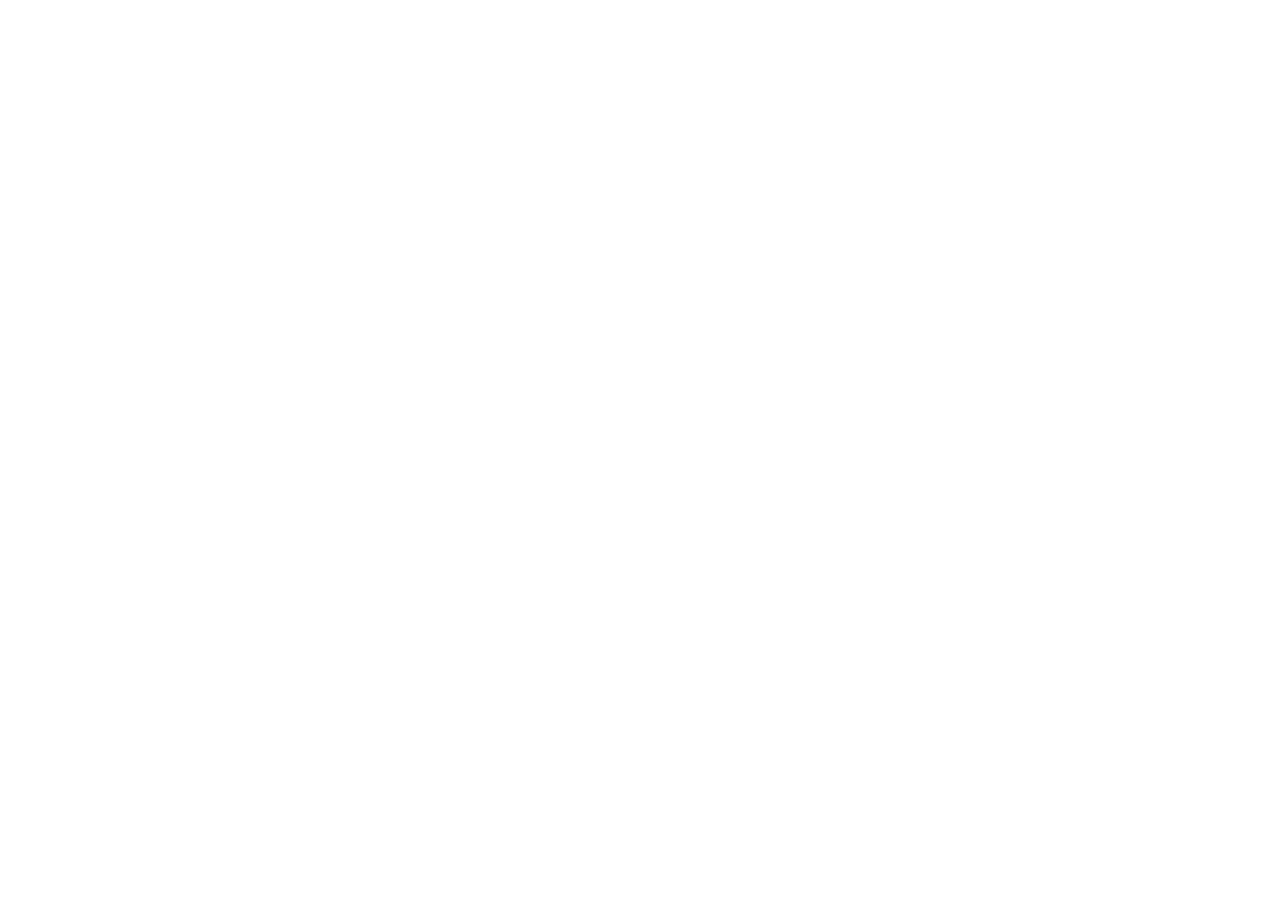
==== index.html @ 51160806 "uploadImage" ====
<!--
   @author: Gowtham Kudupudi
-->
<!DOCTYPE html>
<html><head>
   <title>FerryFair</Title>
   <link rel='icon' href='img/favicon.ico' type='image/x-icon' />
   <meta name="viewport" 
         content="width=device-width,initial-scale=1,maximum-scale=1"
         content="user-scalable=no" />
   <meta http-equiv="Content-Type" content="text/html; charset=UTF-8">
   <script type="text/javascript" src="js/core.js"></script>
   <script type="text/javascript" src="js/init.js"></script>
   <link type="text/css" href="css/main.css" rel="stylesheet"/>
   <link type="text/css" href="css/main-dark.css" rel="stylesheet"/>
   <link type="text/css" href="css/svg.css" rel="stylesheet"/>
</head>
<body onload="init()" style="display:none" class="dark">
   <header>
      <svg id="lock" height="24" viewBox="0 0 24 24" width="24"
           xmlns="http://www.w3.org/2000/svg"
           xmlns:xlink="http://www.w3.org/1999/xlink"
           onclick="unlock()">
         <path
            id="lock"
            style="stroke-opacity: 1"
            d="M12 2C9.243 2 7 4.243 7 7v3H6a2 2 0 0 0-2 2v8a2 2 0 0 0 2 2h12
               a2 2 0 0 0 2-2v-8a2 2 0 0 0-2-2h-1V7c0-2.757-2.243-5-5-5z
               M9 7c0-1.654 1.346-3 3-3s3 1.346 3 3v3H9V7z
               m4 10.723V20h-2v-2.277a1.993 1.993 0 0 1 .567-3.677
               A2.001 2.001 0 0 1 14 16
               a1.99 1.99 0 0 1-1 1.723z"/>
      </svg>
      <input id="username" alt="Username" class="hidden"/>
      <input id="password" alt="Password" class="hidden"/>
      <div id="signupdiv" class="hidden">
         <input id="email" alt="Email" class="hidden"/>
         <input id="passwords1" alt="Password" class="hidden"/>
         <input id="passwords2" alt="Password" class="hidden"/>
         <span id="signupSpan">Signup </span>
         <input id="signup" alt="Signup" type="checkbox"
                onclick="togglesignup()"/>
      </div>
      <div id="usermenu" class="hidden">
         <span id="user"></span>
         <svg id="unlock" height="24" viewBox="0 0 24 24" width="24"
              xmlns="http://www.w3.org/2000/svg"
              xmlns:xlink="http://www.w3.org/1999/xlink"
              onclick="lock()">
            <path
               id="unlock"
               style="stroke-opacity: 1"
               d="M18 10H9V7c0-1.654 1.346-3 3-3s3 1.346 3 3h2
                  c0-2.757-2.243-5-5-5S7 4.243 7 7v3H6a2 2 0 0 0-2 2v8
                  a2 2 0 0 0 2 2h12 a2 2 0 0 0 2-2v-8a2 2 0 0 0-2-2z
                  m-7.939 5.499A2.002 2.002 0 0 1 14 16 a1.99 1.99 0 0 1-1 1.723
                  V20h-2v-2.277a1.992 1.992 0 0 1-.939-2.224z"/>
         </svg>
      </div>
      <div id="log"></div>
      <svg id="logo" class="center" viewBox="0 0 288 288"
           xmlns="http://www.w3.org/2000/svg"
           xmlns:xlink="http://www.w3.org/1999/xlink">
         <g id="Ferry" transform="matrix(1 0 0 1 16 16)"
            style="fill: rgb(0, 0, 0)">
            <g>
               <path
                  id="spiral"
                  style="fill: rgb(0, 128, 0); stroke-width: 1px; 
                         stroke-linecap: butt; stroke-linejoin: miter;
                         stroke-opacity: 1;" 
                  d="M 121.996 56.286
                     C 124.269 58.023 120.791 60.229 119.128 60.09
                     C 114.622 59.714 113.149 54.167 114.44 50.505
                     C 116.749 43.955 124.804 42.112 130.601 44.866
                     C 139.108 48.903 141.337 59.883 137.106 67.846
                     C 131.467 78.459 117.643 81.115 107.658 75.318
                     C 95.087 68.019 92.038 51.099 99.331 38.945
                     C 108.161 24.222 127.939 20.735 142.074 29.638
                     C 158.73 40.133 162.6 63.081 152.216 79.407
                     C 140.227 98.254 114.45 102.571 96.183 90.543
                     C 75.425 76.876 70.73 47.87 84.221 27.382
                     C 99.354 4.399 131.152 -0.749 153.546 14.412
                     C 178.408 31.243 183.93 66.324 167.328 90.965"
                  transform="matrix(0.305513, 0.952188, -0.952188, 0.305513,
                             136.905878, -85.885062)"/>
               <animateTransform
                  attributeName="transform" begin="3.3s" dur="1.5s"
                  type="rotate" additive="sum"
                  repeatCount="1" calcMode="spline" 
                  keySplines=".5 0 .5 1"
                  values="0 128 208; 15 128 208" fill="freeze"/>
               <animateTransform
                  attributeName="transform" begin="4.8s" dur="6s"
                  type="rotate" additive="sum"
                  repeatCount="indefinite" calcMode="spline" 
                  keySplines=".5 0 .5 1; .5 0 .5 1"
                  values="0 128 208; -30 128 208; 0 128 208" fill="freeze"
                  keyTimes="0; 0.5; 1"/>
               <animateTransform
                  attributeName="transform" begin="4.8s" dur="6s"
                  type="translate" additive="sum" 
                  repeatCount="indefinite" calcMode="spline"
                  keySplines="0 0 1 1; .5 0 .5 1; .5 0 .5 1; 0 0 1 1"
                  values="0 0; 0 0; 0 8; 0 0; 0 0"
                  keyTimes="0; 0.05; 0.5; 0.95; 1"/>
            </g>
            <path
               id="feet" 
               style="fill:#ffff00;fill-rule:evenodd;stroke-width:1px;
                      stroke-linecap:butt;stroke-linejoin:miter;
                      stroke-opacity:1"
               d="M 87.949 138.608
                  C 107.858 165.629 80.451 119.108 80.676 152.671
                  C 80.901 186.233 107.682 139.349 88.137 166.634
                  C 68.592 193.919 104.366 153.477 72.515 164.062
                  C 40.665 174.648 93.53 185.63 61.541 175.473
                  C 29.552 165.316 79.069 186.842 59.159 159.822
                  C 39.25 132.801 45.141 186.473 44.916 152.91
                  C 44.691 119.348 39.52 173.094 59.066 145.809
                  C 78.611 118.524 29.387 140.712 61.237 130.127
                  C 93.087 119.541 40.374 131.232 72.363 141.389
                  C 104.353 151.546 68.039 111.588 87.949 138.608 Z">
               <animateTransform
                  attributeName="transform" begin="3.2s" dur="1.5s"
                  type="rotate" additive="sum"
                  repeatCount="1" calcMode="spline" 
                  keySplines=".5 0 .5 1"
                  values="0 128 208; 15 128 208" fill="freeze"/>
               <animateTransform
                  attributeName="transform" begin="4.7s" dur="6s"
                  type="rotate" additive="sum"
                  repeatCount="indefinite" calcMode="spline" 
                  keySplines=".5 0 .5 1; .5 0 .5 1"
                  values="0 128 208; -30 128 208; 0 128 208" fill="freeze"
                  keyTimes="0; 0.5; 1"/>
               <animateTransform
                  attributeName="transform" begin="4.7s" dur="6s"
                  type="translate" additive="sum" 
                  repeatCount="indefinite" calcMode="spline"
                  keySplines="0 0 1 1; .5 0 .5 1; .5 0 .5 1; 0 0 1 1"
                  values="0 0; 0 0; 0 8; 0 0; 0 0"
                  keyTimes="0; 0.05; 0.5; 0.95; 1"/>
            </path>
            <path
               id="bubble"
               style="fill-rule: evenodd;
                      stroke-width: 1px; stroke-linecap: butt;
                      stroke-linejoin: miter; stroke-opacity: 1;"
               d="M 195.953 173.753
                  C 104 102.422 271.148 117.1 167.868 170.734
                  C 107.962 201.844 156.588 245.827 179.456 182.317
                  C 218.88 72.822 256.572 236.325 173.648 154.674
                  C 125.549 107.313 98.745 167.151 166.213 169.274
                  C 282.531 172.933 138.678 259.305 190.708 155.208
                  C 220.887 94.828 155.695 87.826 174.525 152.649
                  C 206.99 264.405 80.392 154.283 195.472 171.599
                  C 262.223 181.642 248.736 117.477 192.906 155.417
                  C 96.651 220.827 162.263 66.395 181.356 181.194
                  C 192.431 247.781 249.288 215.127 195.953 173.753 Z">
               <animateTransform
                  attributeName="transform" begin="3.1s" dur="1.5s"
                  type="rotate" additive="sum"
                  repeatCount="1" calcMode="spline" 
                  keySplines=".5 0 .5 1"
                  values="0 128 208; 15 128 208" fill="freeze"/>
               <animateTransform
                  attributeName="transform" begin="4.6s" dur="6s"
                  type="rotate" additive="sum"
                  repeatCount="indefinite" calcMode="spline" 
                  keySplines=".5 0 .5 1; .5 0 .5 1"
                  values="0 128 208; -30 128 208; 0 128 208" fill="freeze"
                  keyTimes="0; 0.5; 1"/>
               <animateTransform
                  attributeName="transform" begin="4.6s" dur="6s"
                  type="translate" additive="sum" 
                  repeatCount="indefinite" calcMode="spline"
                  keySplines="0 0 1 1; .5 0 .5 1; .5 0 .5 1; 0 0 1 1"
                  values="0 0; 0 0; 0 8; 0 0; 0 0"
                  keyTimes="0; 0.05; 0.5; 0.95; 1"/>
            </path>
            <path
               id="Hull"
               d="M 0 160
                  C 0 224, 64 256, 128 256
                  C 192 256,256 224, 256 160 Z"
               style="fill-opacity: 0.5;
                      stroke-width: 0.5; stroke-opacity: 0.5;">
               <animateTransform
                  attributeName="transform" begin="3s" dur="1.5s"
                  type="rotate" additive="sum"
                  repeatCount="1" calcMode="spline" 
                  keySplines="0 .3 .8 1"
                  values="0 128 208; 15 128 208" fill="freeze"/>
               <animateTransform
                  attributeName="transform" begin="4.5s" dur="6s"
                  type="rotate" additive="sum" repeatCount="indefinite"
                  calcMode="spline" keySplines=".5 0 .5 1; .5 0 .5 1"
                  values="0 128 208; -30 128 208; 0 128 208" fill="freeze"
                  keyTimes="0; 0.5; 1"/>
               <animateTransform
                  attributeName="transform" begin="5.0s" dur="6s"
                  type="translate" additive="sum" 
                  repeatCount="indefinite" calcMode="spline"
                  keySplines="0 0 1 1; .5 0 .5 1; .5 0 .5 1; 0 0 1 1"
                  values="0 0; 0 0; 0 8; 0 0; 0 0"
                  keyTimes="0; 0.05; 0.5; 0.95; 1"/>
            </path>
         </g>
         <g transform="matrix(1 0 0 1 0 264)">
            <path
               id="Waves"
               d="M -64,0 c 8,-8 8,-8 16,0 c 8,8 8,8 16,0 
                  c 8,-8 8,-8 16,0 c 8,8 8,8 16,0 c 8,-8 8,-8 16,0
                  c 8,8 8,8 16,0 c 8,-8 8,-8 16,0 c 8,8 8,8 16,0
                  c 8,-8 8,-8 16,0 c 8,8 8,8 16,0 c 8,-8 8,-8 16,0
                  c 8,8 8,8 16,0 c 8,-8 8,-8 16,0 c 8,8 8,8 16,0
                  c 8,-8 8,-8 16,0 c 8,8 8,8 16,0 c 8,-8 8,-8 16,0
                  c 8,8 8,8 16,0 c 8,-8 8,-8 16,0 c 8,8 8,8 16,0
                  c 8,-8 8,-8 16,0 c 8,8 8,8 16,0"
               style="stroke-width:2.0;
                      stroke-opacity: 1.0;">
               <animateTransform
                  attributeName="transform" dur="4s" begin="0s" type="scale"
                  additive="sum" repeatCount="indefinite" calcMode="spline"
                  keySplines=".5 0 .8 .2; .2 .8 .5 1" values="1 1; 1 0.3; 1 1"
                  keyTimes="0; 0.5; 1"/>
               <animateTransform
                  attributeName="transform" dur="1.5s" begin="3s"
                  type="translate" additive="sum"
                  repeatCount="1" calcMode="spline"
                  keySplines="0 .3 .8 1" values="0 0; 32 0" keyTimes="0; 1"/>
               <animateMotion
                  path="M 0 0 H 32" begin="3s" dur="2s"
                  repeatCount="indefinite"/>
            </path>
         </g>
      </svg>
   </header>
   <div id="search-bar">
      <div class="center"><div id="lips"><form id="mouth-pad">
         <input id="mouth" name="search" type="text"/>
         <!--input id="search-tool" type="image" src="img/SearchTool.svg"
                alt="Search"/-->
         <svg id="search-tool" alt="Search" viewBox="0 0 42 66"
              xmlns="http://www.w3.org/2000/svg"
              xmlns:xlink="http://www.w3.org/1999/xlink">
            <path
               id="mirror"
               d="M 21 41 A 20 20 0 0 1 21 1 A 20 20 0 1 1 21 41 L 21 45
                  L 22 45 L 22 65 L 20 65 L 20 45 L 21 45 Z"
               style="stroke-width: 1;"/>
            <path
               id="stock"
               d="M 21 7 A 20 40 45 0 1 33 21 A 20 20 0 0 0 21 7 Z"
               style="stroke-opacity: 1.0;"/>
         </svg>
      </form></div></div>
   </div>
   <div id="UserThings"></div>
   <form id="UserActions" class="center hidden">
      <div id='NewThingImgs' class="hidden">
         <div id="NI1">
         <svg class="fixedSize" viewBox="0 0 288 288"
              xmlns="http://www.w3.org/2000/svg"
              xmlns:xlink="http://www.w3.org/1999/xlink">
            <g transform="matrix(2 0 0 2 -105 46)"
               style="fill: rgb(0, 0, 0)">
               <path
                  id="spiral"
                  style="stroke-width: 1px; 
                         stroke-linecap: butt; stroke-linejoin: miter;
                         stroke-opacity: 1;"
                  d="M 121.996 56.286
                     C 124.269 58.023 120.791 60.229 119.128 60.09
                     C 114.622 59.714 113.149 54.167 114.44 50.505
                     C 116.749 43.955 124.804 42.112 130.601 44.866
                     C 139.108 48.903 141.337 59.883 137.106 67.846
                     C 131.467 78.459 117.643 81.115 107.658 75.318
                     C 95.087 68.019 92.038 51.099 99.331 38.945
                     C 108.161 24.222 127.939 20.735 142.074 29.638
                     C 158.73 40.133 162.6 63.081 152.216 79.407
                     C 140.227 98.254 114.45 102.571 96.183 90.543
                     C 75.425 76.876 70.73 47.87 84.221 27.382
                     C 99.354 4.399 131.152 -0.749 153.546 14.412
                     C 178.408 31.243 183.93 66.324 167.328 90.965"
                  transform="matrix(0.305513, 0.952188, -0.952188, 0.305513,
                             136.905878, -85.885062)">
               </path>
            </g>
         </svg>
         </div>
         <div id="NI2">
         <svg class="fixedSize" viewBox="0 0 288 288"
              xmlns="http://www.w3.org/2000/svg"
              xmlns:xlink="http://www.w3.org/1999/xlink">
            <g transform="matrix(3 0 0 3 -65 -310)"
               style="fill: rgb(0, 0, 0)">
               <path
                  id="feet" 
                  style="fill-rule:evenodd;stroke-width:1px;
                         stroke-linecap:butt;stroke-linejoin:miter;
                         stroke-opacity:1"
                  d="M 87.949 138.608
                     C 107.858 165.629 80.451 119.108 80.676 152.671
                     C 80.901 186.233 107.682 139.349 88.137 166.634
                     C 68.592 193.919 104.366 153.477 72.515 164.062
                     C 40.665 174.648 93.53 185.63 61.541 175.473
                     C 29.552 165.316 79.069 186.842 59.159 159.822
                     C 39.25 132.801 45.141 186.473 44.916 152.91
                     C 44.691 119.348 39.52 173.094 59.066 145.809
                     C 78.611 118.524 29.387 140.712 61.237 130.127
                     C 93.087 119.541 40.374 131.232 72.363 141.389
                     C 104.353 151.546 68.039 111.588 87.949 138.608 Z">
               </path>
            </g>
         </svg>
         </div>
         <div id="NI3">
         <svg class="fixedSize" viewBox="0 0 288 288"
              xmlns="http://www.w3.org/2000/svg"
              xmlns:xlink="http://www.w3.org/1999/xlink">
            <g transform="matrix(2 0 0 2 -220 -180)"
               style="fill: rgb(0, 0, 0)">
               <path
                  id="bubble"
                  style="fill-rule: evenodd;
                         stroke-width: 1px; stroke-linecap: butt;
                         stroke-linejoin: miter; stroke-opacity: 1;"
                  d="M 195.953 173.753
                     C 104 102.422 271.148 117.1 167.868 170.734
                     C 107.962 201.844 156.588 245.827 179.456 182.317
                     C 218.88 72.822 256.572 236.325 173.648 154.674
                     C 125.549 107.313 98.745 167.151 166.213 169.274
                     C 282.531 172.933 138.678 259.305 190.708 155.208
                     C 220.887 94.828 155.695 87.826 174.525 152.649
                     C 206.99 264.405 80.392 154.283 195.472 171.599
                     C 262.223 181.642 248.736 117.477 192.906 155.417
                     C 96.651 220.827 162.263 66.395 181.356 181.194
                     C 192.431 247.781 249.288 215.127 195.953 173.753 Z">
               </path>
            </g>
         </svg>
         </div>
      </div>
      <input
         id="AddThing" type="button" value="Add a thing to the fair"
         onclick="addThing()" class=""/>
      <!--input
         id="ChoosePic" type="file" value="Choose a pic of the thing"
         class="hidden"/-->
   </form>
   <div id="land">
      <div class="middle"><div id="compound-wall">
         <div class="plot">
            <div class="facade"></div>
               <div class="name"></div>
            </div>
            <div class="fat plot">
               <div class="facade"></div>
               <div class="name"></div>
            </div>
            <div class="tall plot">
               <div class="facade"></div>
               <div class="name"></div>
            </div>
            <div class="jumbo plot">
               <div class="facade"></div>
               <div class="name"></div>
            </div>
         </div>
      </div></div>
   </div>
   <footer></footer>
</body></html>
---- css/main.css ----
header{
    width: 100%;
    z-index: 10;
}
#logo {
    height: 3.3cm;
    width: 3.3cm;
    padding:0cm;
    padding-top:0.2cm;
    padding-bottom:0.5cm;
}
#logo.big {
    height: 5cm;
    width: 5cm;
    padding: 0cm;
    padding-top: 0.2cm;
    padding-bottom: 0.5cm;
}
#lock {
    height: 0.8cm;
    width: 0.8cm;
    position: fixed;
    right: 0.3cm;
    top: 0.3cm;
    z-index: 11;
}
#unlock {
    height: 0.8cm;
    width: 0.8cm;
    vertical-align: middle;
    z-index: 11;
}
#username {
    position: fixed;
    right: 0.3cm;
    top: 0.3cm;
    width: 6cm;
}
#email {
    display:block;
    width: 6cm;
}
#passwords1 {
    display:block;
    width: 6cm;
}
#passwords2 {
    display:block;
    width: 6cm;
}
#signupSpan {
    
}
#signupdiv {
    position: fixed;
    right: 0.3cm;
    top: 1.1cm;
}
#password {
    position: fixed;
    right: 0.3cm;
    top: 0.3cm;
    width: 6cm;
}
#usermenu {
    position: fixed;
    right: 0.3cm;
    top: 0.3cm;
}    
#user {
    
}
#log {
    position: fixed;
    bottom: 0.3cm;
    right: 0.3cm;
}
#search-bar{
    width: 100%;
}
#search-tool {
    width:0.5292cm; /*20px on iphone 12 mini*/
    height:0.7cm;
    padding-left:0px;
    padding-right:0px;
    border-radius:0px;
    position:relative;
    margin-left:0.08cm;
}
#mouth {
    height: 0.83cm;
    border-width:0px;
    line-height: 0.8cm;
    resize: none;
    position: relative;
    font-family:Quicksand;
    font-size:0.72cm;
    margin:0px;
    padding:0px;
    width:8.4cm;
}
.inptTxtBx {
    color: rgb(192,192,192);
}
.inptTxtBx:focus {
    outline:none;
    color: rgb(192,192,192);
}
.inptTxtBx.typing:focus {
    outline:none;
    color: black;
}
.inptTxtBx.typing:blur {
    color: black;
}
inptTxtBx.typing {
    color: black;
}
#lips {
    border-left: 1px solid black;
    border-right: 1px solid black;
    border-bottom: 1px solid black;
    height: 0.2cm;
    margin-top: 0.7cm;
    border-bottom-left-radius:3px;
    border-bottom-right-radius:3px;
    -webkit-border-bottom-left-radius:3px;
    -webkit-border-bottom-right-radius:3px;
    display: inline-block;
}

#mouth-pad {
    padding-left:6px;
    padding-right:6px;
    display:inline-block;
    top:-0.7cm;
    position:relative;
    font-size:0px;
}

#NewThingImgs div {
    display: inline-block;
    width: 6cm;
    height:8cm;
}

#NewThingImgs svg.fixedSize img.fixedSize {
    width: 6cm;
    height: 8cm;
    background-color: rgb(64,64,64);
}

#NewThingImgs svg path {
    fill: rgb(128, 128, 128);
}

#NewThingImgs div input.editBtn {
    /* display: block; */
    /* width: 0.8cm; */
    /* height: 0.8cm; */
    top: -1cm;
    position: relative;
    /* background-image: url('/images/myIconSet.png'); */
    /* background-position: 0px -140px; */
    /* background-size: 938px; */
    /* filter: invert(1); */
    /* border-color: black; */
    /* border-left-width: 2px; */
    /* border-right-width: 2px; */
    /* border-top-width: 2px; */
    /* border-bottom-width: 2px; */
}

.transform2s3d{
    -webkit-transition: width 2s, height 2s, -webkit-transform 2s linear;
    -webkit-transform-style: preserve-3d;
    -moz-transition: width 2s, height 2s, -moz-transform 2s linear;
    -moz-transform-style: preserve-3d;
    transition: width 2s, height 2s, transform 2s linear;
    transform-style: preserve-3d;
}
.middle {
    position: relative;
    display: block;
    text-align: center;
}
.center {
    text-align: center;
    vertical-align: middle;
    position: relative;
    display: block;
    margin: auto;
}
@font-face{
    font-family:Quicksand;
    src:url("/fnt/Quicksand.woff");
}
@font-face{
    font-family:SourceCodePro;
    src:url("/fnt/SourceCodePro.woff");
}
@font-face{
    font-family:SourceCodeBold;
    src:url("/fnt/SourceCodeBold.woff");
}
.invisible{
    opacity: 0;
    filter: alpha(opacity=0);
}
.hidden {
    visibility: hidden;
    position: absolute;
}
#land {
    width: 100%;
}
#compound-wall {
    padding-left:6px;
    padding-right:6px;
    display:inline-block;
    position:relative;
}
.plot {
    position: relative;
    display: inline-block;
    width: 4cm;
    height: 4cm;
    border-width:1px;
    border-color:black;
    border-style:solid;
    vertical-align:top;
}
.fat.plot {
    width: 8cm;
    height: 4cm;
}
.tall.plot {
    width:  4cm;
    height: 8cm;
}
.jumbo.plot{
    width: 8cm;
    height: 8cm;
}
.plot .facade,
.plot .name{
    display:block;
    position:relative;
}
.plot .facade{
    height:75%;/*192px;*/
    border:0px;
    border-bottom-width:1px;
    border-color:black;
    border-style:solid;
}
.plot .name{
    height:25%;
}
/*.tall.plot .facade,
      .jumbo.plot .facade{
      height:384px;
      }
      .tall.plot .facade,
      .jumbo.plot .facade{
      height: 128px;
      }
      .tall.plot .facade,
      .jumbo.plot .facade{
      height:384px;
}*/
---- css/main-dark.css ----
.dark {
    color: white;
    background-color: black;
}

.dark #lips {
    border-color: rgb(255,255,255);
}

.dark #signupSpan {
    color: white;
}

.dark #signup {
    color:white;
    background-color: black;
    border-color: white;
}

.dark .inptTxtBx {
    color: rgb(90,90,90);
    background-color: black;
    border-color: white;
}
.dark .inptTxtBx:focus {
    outline:none;
    color: rgb(90,90,90);
}
.dark .inptTxtBx.typing:focus {
    outline:none;
    color: white;
}
.dark .inptTxtBx.typing {
    color: white;
}

.dark #log {
    color: white;
}

.dark .plot {
    border-color: white;
}
.dark .plot .facade {
    border-color: white;
}
.dark #NewThingImgs svg.fixedSize {
    width: 6cm;
    height: 8cm;
    background-color: rgb(64,64,64);
}

.dark #NewThingImgs svg path {
    fill: rgb(128, 128, 128);
}
---- css/svg.css ----
@namespace svg url(http://www.w3.org/2000/svg);

svg #spiral {
    stroke: rgb(0,0,0);
}

.dark svg #spiral {
    stroke: rgb(255,255,255);
}

svg #feet {
    stroke: rgb(0, 0, 0);
}

.dark svg #feet {
    stroke: rgb(255, 255, 255);
}

svg #bubble {
    fill: rgb(0, 217, 255);
    stroke: rgb(0, 0, 0);
}

.dark svg #bubble {
    fill: rgb(0, 128, 255);
    stroke: rgb(255, 255, 255);
}

svg #Hull {
    fill: rgb(255, 64, 64); 
    stroke: rgb(128, 0, 0);
}

.dark svg #Hull {
    fill: rgb(255, 128, 128);
    stroke: rgb(255, 192, 192);
}

svg #Waves {
    fill: rgba(255, 255, 255, 0); 
    stroke: rgb(0, 0, 256);
}

.dark svg #Waves {
    fill: rgba(255, 255, 255, 0);
    stroke: rgb(128, 128, 256);
}

svg path#lock {
    fill: rgb(184,115,51);
}

.dark svg path#lock {
    stroke: rgb(255,255,255);
}

svg path#unlock {
    fill: rgb(184,115,51);
}

.dark svg path#unlock {
    stroke: rgb(255,255,255);
}

#search-tool path#mirror {
    stroke: black;
    fill: rgba(192, 192, 255, 0.498039);
}

#search-tool path#stock {
    stroke: black;
    stroke-width: 0;
    fill: rgb(255, 255, 255);
}

.dark #search-tool path#mirror {
    stroke: white;
    fill: rgba(80, 80, 255, 0.9);
}

.dark #search-tool path#stock {
    stroke: white;
    stroke-width: 2.0;
    fill: rgb(0, 0, 0);
}
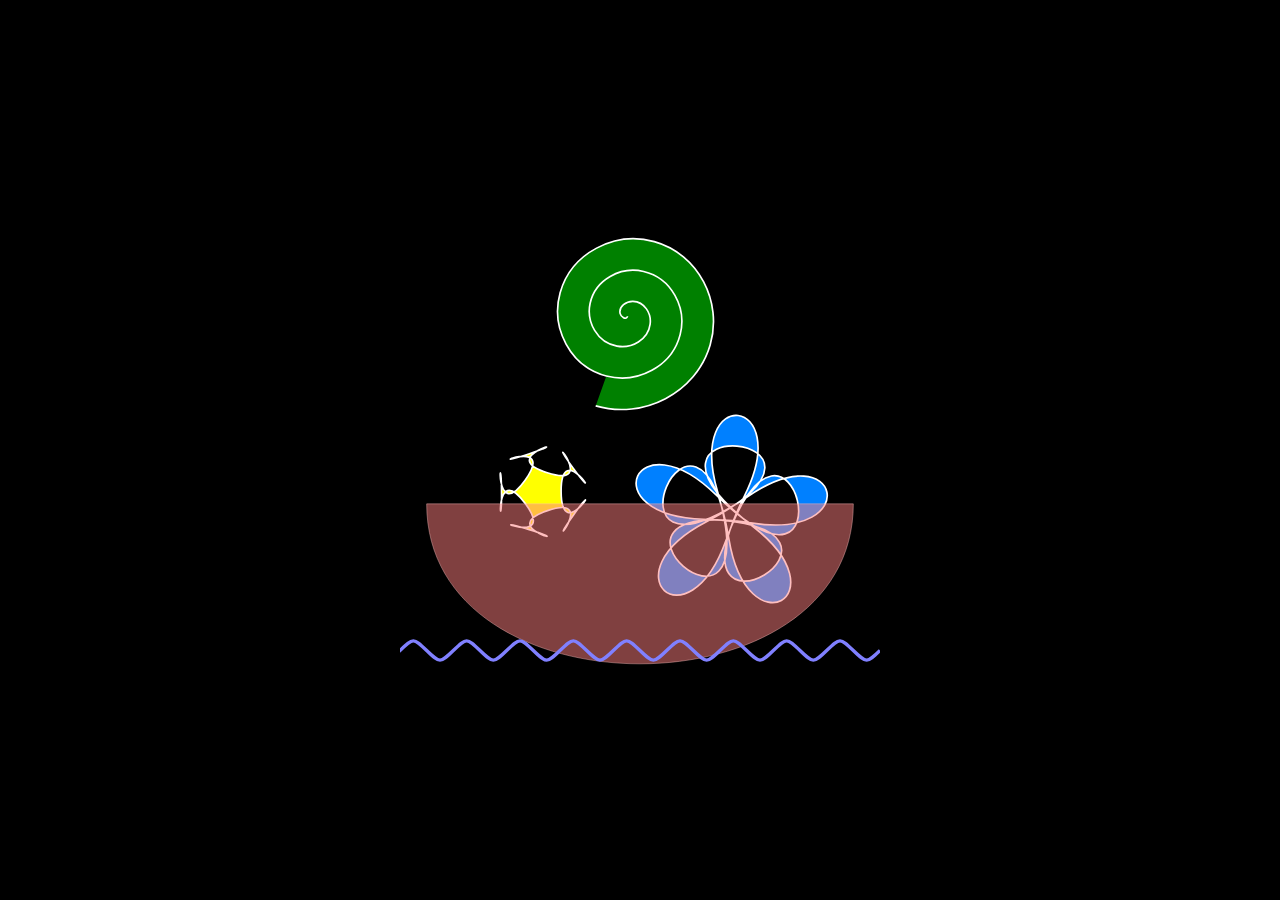
==== commit cb86be77: "logofix" ====
--- a/index.html
+++ b/index.html
@@ -1,375 +1,348 @@
 <!--
-   @author: Gowtham Kudupudi
--->
+ @author: Gowtham Kudupudi
+ -->
 <!DOCTYPE html>
 <html><head>
    <title>FerryFair</Title>
    <link rel='icon' href='img/favicon.ico' type='image/x-icon' />
    <meta name="viewport" 
-         content="width=device-width,initial-scale=1,maximum-scale=1"
-         content="user-scalable=no" />
-   <meta http-equiv="Content-Type" content="text/html; charset=UTF-8">
-   <script type="text/javascript" src="js/core.js"></script>
-   <script type="text/javascript" src="js/init.js"></script>
-   <link type="text/css" href="css/main.css" rel="stylesheet"/>
-   <link type="text/css" href="css/main-dark.css" rel="stylesheet"/>
-   <link type="text/css" href="css/svg.css" rel="stylesheet"/>
+      content="width=device-width, maximum-scale=1, user-scalable=no" />
+   <script type="text/javascript">
+   var Logo, Hull;
+   var Animate = function (style) {
+      var props =
+         'transform WebkitTransform MozTransform OTransform msTransform'.
+         split(' ');
+      var prop;
+      var el = document.createElement('div');
+      for (var i = 0, l = props.length; i < l; i++) {
+         if (typeof el.style[props[i]] !== "undefined") {
+            prop = props[i];
+            break;
+         }
+      }
+      var xAngle = 0, yAngle = 0, zAngle = 0, altitude = 0;
+      if (style === "rotate") {
+         setInterval(function () {
+            yAngle += 180;
+            Logo.style[prop] = " translate(-50%,-50%) rotateX(" + xAngle + 
+               "deg) rotateY(" + yAngle + "deg)";
+         }, 2000);
+      } else if (style === "swing") {
+         function start_cruise(Part) {
+            Part.zAngle += 15;
+            Part.altitude += -2;
+            Part.style[prop] = " translate("+ ( + Part.altitude) +"%, " + 
+               ( + Part.altitude) + "%) rotateZ(" + Part.zAngle + "deg)";
+            if(!Part.TopPart) return;
+            setTimeout(start_cruise, Part.TopPartGap, Part.TopPart);
+         }
+         function cruise(Part) {
+            Part.zAngle += Part.Toggle ? 30 : -30;
+            Part.altitude += Part.Toggle ? -5 : 5;
+            Part.Toggle = !Part.Toggle;
+            Part.style[prop] = " translate("+ ( + Part.altitude) +"%, " + 
+               ( + Part.altitude) + "%) rotateZ(" + Part.zAngle + "deg)";
+               if(!Part.TopPart) return;
+            setTimeout(cruise, Part.TopPartGap, Part.TopPart);
+         }
+         for (var i = 0; i < Logo.childElementCount; ++i) {
+            var rect = Logo.children[i].
+            contentDocument.getElementById("Ferry").getBoundingClientRect()
+            Logo.children[i].style[prop+'-origin'] = "50% 85%";
+            Logo.children[i].Toggle = false;
+            Logo.children[i].xAngle = 0;
+            Logo.children[i].yAngle = 0;
+            Logo.children[i].zAngle = 0;
+            Logo.children[i].altitude = 0;
+            if (i+1 < Logo.childElementCount) {
+               Logo.children[i].TopPart = Logo.children[i+1];
+               Logo.children[i].TopPartGap = 
+                  Logo.children[i+1].contentDocument.getElementById("Ferry").
+                  getBoundingClientRect().bottom;
+            }
+            setTimeout(function (child) {
+               child.classList.remove('transform1s3deaseinout');
+               child.classList.add('transform2s3deaseinout');
+            }, 2999, Logo.children[i]);
+         }
+         setTimeout(start_cruise, 1500, Logo.children[0]);
+         setInterval(cruise, 3000, Logo.children[0]);
+      }
+   };
+   var init = function () {
+      Logo = document.getElementById('Ferry');
+      Hull = document.getElementById("Hull");
+      //Animate("swing");
+   };
+   </script>
+   <style type="text/css">
+      #logo {
+      }
+      body.dark {
+          background-color: black;
+      }
+      #logo #spiral {
+          stroke: rgb(0,0,0);
+      }
+
+      .dark #logo #spiral {
+          stroke: rgb(255,255,255);
+      }
+
+      #logo #feet {
+          stroke: rgb(0, 0, 0);
+      }
+
+      .dark #logo #feet {
+          stroke: rgb(255, 255, 255);
+      }
+
+      #logo #bubble {
+          fill: rgb(0, 217, 255);
+          stroke: rgb(0, 0, 0);
+      }
+
+      .dark #logo #bubble {
+          fill: rgb(0, 128, 255);
+          stroke: rgb(255, 255, 255);
+      }
+
+      #logo #Hull {
+          fill: rgb(255, 64, 64); 
+          stroke: rgb(128, 0, 0);
+      }
+
+      .dark #logo #Hull {
+          fill: rgb(255, 128, 128);
+          stroke: rgb(255, 192, 192);
+      }
+
+      #logo #Waves {
+          fill: rgba(255, 255, 255, 0); 
+          stroke: rgb(0, 0, 256);
+      }
+
+      .dark #logo #Waves {
+          fill: rgba(255, 255, 255, 0);
+          stroke: rgb(128, 128, 256);
+      }
+   #Holder {
+       width: 75%;
+       height: 75%;
+   }
+   .transform1s3deaseinout {
+      -webkit-transition: width 1.5s, height 1.5s, 
+         -webkit-transform 1.5s ease-in-out;
+      -webkit-transform-style: preserve-3d;
+      -moz-transition: width 1.5s, height 1.5s, -moz-transform 1.5s ease-in-out;
+      -moz-transform-style: preserve-3d;
+      transition: width 1.5s, height 1.5s, transform 1.5s ease-in-out;
+      transform-style: preserve-3d;
+   }
+   .transform2s3deaseinout {
+      -webkit-transition: width 3s, height 3s, -webkit-transform 3s ease-in-out;
+      -webkit-transform-style: preserve-3d;
+      -moz-transition: width 3s, height 3s, -moz-transform 3s ease-in-out;
+      -moz-transform-style: preserve-3d;
+      transition: width 3s, height 3s, transform 3s ease-in-out;
+      transform-style: preserve-3d;
+   }
+   .transform2s3d {
+      -webkit-transition: width 2s, height 2s, -webkit-transform 2s linear;
+      -webkit-transform-style: preserve-3d;
+      -moz-transition: width 2s, height 2s, -moz-transform 2s linear;
+      -moz-transform-style: preserve-3d;
+      transition: width 2s, height 2s, transform 2s linear;
+      transform-style: preserve-3d;
+   }
+   .center {
+      position: fixed;
+      top: 50%;
+      left: 50%;
+      transform: translate(-50%, -50%);
+   }
+   </style>
 </head>
-<body onload="init()" style="display:none" class="dark">
-   <header>
-      <svg id="lock" height="24" viewBox="0 0 24 24" width="24"
-           xmlns="http://www.w3.org/2000/svg"
-           xmlns:xlink="http://www.w3.org/1999/xlink"
-           onclick="unlock()">
+<body onload="init()" class="dark">
+   <div id="Holder" class="center">   
+   <svg id="logo" class="center" viewBox="0 0 288 288"
+        xmlns="http://www.w3.org/2000/svg"
+        xmlns:xlink="http://www.w3.org/1999/xlink">
+      <g id="Ferry" transform="matrix(1 0 0 1 16 16)"
+         style="fill: rgb(0, 0, 0)">
+         <g>
+            <path
+               id="spiral"
+               style="fill: rgb(0, 128, 0); stroke-width: 1px; 
+                      stroke-linecap: butt; stroke-linejoin: miter;
+                      stroke-opacity: 1;" 
+               d="M 121.996 56.286
+                  C 124.269 58.023 120.791 60.229 119.128 60.09
+                  C 114.622 59.714 113.149 54.167 114.44 50.505
+                  C 116.749 43.955 124.804 42.112 130.601 44.866
+                  C 139.108 48.903 141.337 59.883 137.106 67.846
+                  C 131.467 78.459 117.643 81.115 107.658 75.318
+                  C 95.087 68.019 92.038 51.099 99.331 38.945
+                  C 108.161 24.222 127.939 20.735 142.074 29.638
+                  C 158.73 40.133 162.6 63.081 152.216 79.407
+                  C 140.227 98.254 114.45 102.571 96.183 90.543
+                  C 75.425 76.876 70.73 47.87 84.221 27.382
+                  C 99.354 4.399 131.152 -0.749 153.546 14.412
+                  C 178.408 31.243 183.93 66.324 167.328 90.965"
+               transform="matrix(0.305513, 0.952188, -0.952188, 0.305513,
+                          136.905878, -85.885062)"/>
+            <animateTransform
+               attributeName="transform" begin="3.3s" dur="1.5s"
+               type="rotate" additive="sum"
+               repeatCount="1" calcMode="spline" 
+               keySplines=".5 0 .5 1"
+               values="0 128 208; 15 128 208" fill="freeze"/>
+            <animateTransform
+               attributeName="transform" begin="4.8s" dur="6s"
+               type="rotate" additive="sum"
+               repeatCount="indefinite" calcMode="spline" 
+               keySplines=".5 0 .5 1; .5 0 .5 1"
+               values="0 128 208; -30 128 208; 0 128 208" fill="freeze"
+               keyTimes="0; 0.5; 1"/>
+            <animateTransform
+               attributeName="transform" begin="4.8s" dur="6s"
+               type="translate" additive="sum" 
+               repeatCount="indefinite" calcMode="spline"
+               keySplines="0 0 1 1; .5 0 .5 1; .5 0 .5 1; 0 0 1 1"
+               values="0 0; 0 0; 0 8; 0 0; 0 0"
+               keyTimes="0; 0.05; 0.5; 0.95; 1"/>
+         </g>
          <path
-            id="lock"
-            style="stroke-opacity: 1"
-            d="M12 2C9.243 2 7 4.243 7 7v3H6a2 2 0 0 0-2 2v8a2 2 0 0 0 2 2h12
-               a2 2 0 0 0 2-2v-8a2 2 0 0 0-2-2h-1V7c0-2.757-2.243-5-5-5z
-               M9 7c0-1.654 1.346-3 3-3s3 1.346 3 3v3H9V7z
-               m4 10.723V20h-2v-2.277a1.993 1.993 0 0 1 .567-3.677
-               A2.001 2.001 0 0 1 14 16
-               a1.99 1.99 0 0 1-1 1.723z"/>
-      </svg>
-      <input id="username" alt="Username" class="hidden"/>
-      <input id="password" alt="Password" class="hidden"/>
-      <div id="signupdiv" class="hidden">
-         <input id="email" alt="Email" class="hidden"/>
-         <input id="passwords1" alt="Password" class="hidden"/>
-         <input id="passwords2" alt="Password" class="hidden"/>
-         <span id="signupSpan">Signup </span>
-         <input id="signup" alt="Signup" type="checkbox"
-                onclick="togglesignup()"/>
-      </div>
-      <div id="usermenu" class="hidden">
-         <span id="user"></span>
-         <svg id="unlock" height="24" viewBox="0 0 24 24" width="24"
-              xmlns="http://www.w3.org/2000/svg"
-              xmlns:xlink="http://www.w3.org/1999/xlink"
-              onclick="lock()">
-            <path
-               id="unlock"
-               style="stroke-opacity: 1"
-               d="M18 10H9V7c0-1.654 1.346-3 3-3s3 1.346 3 3h2
-                  c0-2.757-2.243-5-5-5S7 4.243 7 7v3H6a2 2 0 0 0-2 2v8
-                  a2 2 0 0 0 2 2h12 a2 2 0 0 0 2-2v-8a2 2 0 0 0-2-2z
-                  m-7.939 5.499A2.002 2.002 0 0 1 14 16 a1.99 1.99 0 0 1-1 1.723
-                  V20h-2v-2.277a1.992 1.992 0 0 1-.939-2.224z"/>
-         </svg>
-      </div>
-      <div id="log"></div>
-      <svg id="logo" class="center" viewBox="0 0 288 288"
-           xmlns="http://www.w3.org/2000/svg"
-           xmlns:xlink="http://www.w3.org/1999/xlink">
-         <g id="Ferry" transform="matrix(1 0 0 1 16 16)"
-            style="fill: rgb(0, 0, 0)">
-            <g>
-               <path
-                  id="spiral"
-                  style="fill: rgb(0, 128, 0); stroke-width: 1px; 
-                         stroke-linecap: butt; stroke-linejoin: miter;
-                         stroke-opacity: 1;" 
-                  d="M 121.996 56.286
-                     C 124.269 58.023 120.791 60.229 119.128 60.09
-                     C 114.622 59.714 113.149 54.167 114.44 50.505
-                     C 116.749 43.955 124.804 42.112 130.601 44.866
-                     C 139.108 48.903 141.337 59.883 137.106 67.846
-                     C 131.467 78.459 117.643 81.115 107.658 75.318
-                     C 95.087 68.019 92.038 51.099 99.331 38.945
-                     C 108.161 24.222 127.939 20.735 142.074 29.638
-                     C 158.73 40.133 162.6 63.081 152.216 79.407
-                     C 140.227 98.254 114.45 102.571 96.183 90.543
-                     C 75.425 76.876 70.73 47.87 84.221 27.382
-                     C 99.354 4.399 131.152 -0.749 153.546 14.412
-                     C 178.408 31.243 183.93 66.324 167.328 90.965"
-                  transform="matrix(0.305513, 0.952188, -0.952188, 0.305513,
-                             136.905878, -85.885062)"/>
-               <animateTransform
-                  attributeName="transform" begin="3.3s" dur="1.5s"
-                  type="rotate" additive="sum"
-                  repeatCount="1" calcMode="spline" 
-                  keySplines=".5 0 .5 1"
-                  values="0 128 208; 15 128 208" fill="freeze"/>
-               <animateTransform
-                  attributeName="transform" begin="4.8s" dur="6s"
-                  type="rotate" additive="sum"
-                  repeatCount="indefinite" calcMode="spline" 
-                  keySplines=".5 0 .5 1; .5 0 .5 1"
-                  values="0 128 208; -30 128 208; 0 128 208" fill="freeze"
-                  keyTimes="0; 0.5; 1"/>
-               <animateTransform
-                  attributeName="transform" begin="4.8s" dur="6s"
-                  type="translate" additive="sum" 
-                  repeatCount="indefinite" calcMode="spline"
-                  keySplines="0 0 1 1; .5 0 .5 1; .5 0 .5 1; 0 0 1 1"
-                  values="0 0; 0 0; 0 8; 0 0; 0 0"
-                  keyTimes="0; 0.05; 0.5; 0.95; 1"/>
-            </g>
-            <path
-               id="feet" 
-               style="fill:#ffff00;fill-rule:evenodd;stroke-width:1px;
-                      stroke-linecap:butt;stroke-linejoin:miter;
-                      stroke-opacity:1"
-               d="M 87.949 138.608
-                  C 107.858 165.629 80.451 119.108 80.676 152.671
-                  C 80.901 186.233 107.682 139.349 88.137 166.634
-                  C 68.592 193.919 104.366 153.477 72.515 164.062
-                  C 40.665 174.648 93.53 185.63 61.541 175.473
-                  C 29.552 165.316 79.069 186.842 59.159 159.822
-                  C 39.25 132.801 45.141 186.473 44.916 152.91
-                  C 44.691 119.348 39.52 173.094 59.066 145.809
-                  C 78.611 118.524 29.387 140.712 61.237 130.127
-                  C 93.087 119.541 40.374 131.232 72.363 141.389
-                  C 104.353 151.546 68.039 111.588 87.949 138.608 Z">
-               <animateTransform
-                  attributeName="transform" begin="3.2s" dur="1.5s"
-                  type="rotate" additive="sum"
-                  repeatCount="1" calcMode="spline" 
-                  keySplines=".5 0 .5 1"
-                  values="0 128 208; 15 128 208" fill="freeze"/>
-               <animateTransform
-                  attributeName="transform" begin="4.7s" dur="6s"
-                  type="rotate" additive="sum"
-                  repeatCount="indefinite" calcMode="spline" 
-                  keySplines=".5 0 .5 1; .5 0 .5 1"
-                  values="0 128 208; -30 128 208; 0 128 208" fill="freeze"
-                  keyTimes="0; 0.5; 1"/>
-               <animateTransform
-                  attributeName="transform" begin="4.7s" dur="6s"
-                  type="translate" additive="sum" 
-                  repeatCount="indefinite" calcMode="spline"
-                  keySplines="0 0 1 1; .5 0 .5 1; .5 0 .5 1; 0 0 1 1"
-                  values="0 0; 0 0; 0 8; 0 0; 0 0"
-                  keyTimes="0; 0.05; 0.5; 0.95; 1"/>
-            </path>
-            <path
-               id="bubble"
-               style="fill-rule: evenodd;
-                      stroke-width: 1px; stroke-linecap: butt;
-                      stroke-linejoin: miter; stroke-opacity: 1;"
-               d="M 195.953 173.753
-                  C 104 102.422 271.148 117.1 167.868 170.734
-                  C 107.962 201.844 156.588 245.827 179.456 182.317
-                  C 218.88 72.822 256.572 236.325 173.648 154.674
-                  C 125.549 107.313 98.745 167.151 166.213 169.274
-                  C 282.531 172.933 138.678 259.305 190.708 155.208
-                  C 220.887 94.828 155.695 87.826 174.525 152.649
-                  C 206.99 264.405 80.392 154.283 195.472 171.599
-                  C 262.223 181.642 248.736 117.477 192.906 155.417
-                  C 96.651 220.827 162.263 66.395 181.356 181.194
-                  C 192.431 247.781 249.288 215.127 195.953 173.753 Z">
-               <animateTransform
-                  attributeName="transform" begin="3.1s" dur="1.5s"
-                  type="rotate" additive="sum"
-                  repeatCount="1" calcMode="spline" 
-                  keySplines=".5 0 .5 1"
-                  values="0 128 208; 15 128 208" fill="freeze"/>
-               <animateTransform
-                  attributeName="transform" begin="4.6s" dur="6s"
-                  type="rotate" additive="sum"
-                  repeatCount="indefinite" calcMode="spline" 
-                  keySplines=".5 0 .5 1; .5 0 .5 1"
-                  values="0 128 208; -30 128 208; 0 128 208" fill="freeze"
-                  keyTimes="0; 0.5; 1"/>
-               <animateTransform
-                  attributeName="transform" begin="4.6s" dur="6s"
-                  type="translate" additive="sum" 
-                  repeatCount="indefinite" calcMode="spline"
-                  keySplines="0 0 1 1; .5 0 .5 1; .5 0 .5 1; 0 0 1 1"
-                  values="0 0; 0 0; 0 8; 0 0; 0 0"
-                  keyTimes="0; 0.05; 0.5; 0.95; 1"/>
-            </path>
-            <path
-               id="Hull"
-               d="M 0 160
-                  C 0 224, 64 256, 128 256
-                  C 192 256,256 224, 256 160 Z"
-               style="fill-opacity: 0.5;
-                      stroke-width: 0.5; stroke-opacity: 0.5;">
-               <animateTransform
-                  attributeName="transform" begin="3s" dur="1.5s"
-                  type="rotate" additive="sum"
-                  repeatCount="1" calcMode="spline" 
-                  keySplines="0 .3 .8 1"
-                  values="0 128 208; 15 128 208" fill="freeze"/>
-               <animateTransform
-                  attributeName="transform" begin="4.5s" dur="6s"
-                  type="rotate" additive="sum" repeatCount="indefinite"
-                  calcMode="spline" keySplines=".5 0 .5 1; .5 0 .5 1"
-                  values="0 128 208; -30 128 208; 0 128 208" fill="freeze"
-                  keyTimes="0; 0.5; 1"/>
-               <animateTransform
-                  attributeName="transform" begin="5.0s" dur="6s"
-                  type="translate" additive="sum" 
-                  repeatCount="indefinite" calcMode="spline"
-                  keySplines="0 0 1 1; .5 0 .5 1; .5 0 .5 1; 0 0 1 1"
-                  values="0 0; 0 0; 0 8; 0 0; 0 0"
-                  keyTimes="0; 0.05; 0.5; 0.95; 1"/>
-            </path>
-         </g>
-         <g transform="matrix(1 0 0 1 0 264)">
-            <path
-               id="Waves"
-               d="M -64,0 c 8,-8 8,-8 16,0 c 8,8 8,8 16,0 
-                  c 8,-8 8,-8 16,0 c 8,8 8,8 16,0 c 8,-8 8,-8 16,0
-                  c 8,8 8,8 16,0 c 8,-8 8,-8 16,0 c 8,8 8,8 16,0
-                  c 8,-8 8,-8 16,0 c 8,8 8,8 16,0 c 8,-8 8,-8 16,0
-                  c 8,8 8,8 16,0 c 8,-8 8,-8 16,0 c 8,8 8,8 16,0
-                  c 8,-8 8,-8 16,0 c 8,8 8,8 16,0 c 8,-8 8,-8 16,0
-                  c 8,8 8,8 16,0 c 8,-8 8,-8 16,0 c 8,8 8,8 16,0
-                  c 8,-8 8,-8 16,0 c 8,8 8,8 16,0"
-               style="stroke-width:2.0;
-                      stroke-opacity: 1.0;">
-               <animateTransform
-                  attributeName="transform" dur="4s" begin="0s" type="scale"
-                  additive="sum" repeatCount="indefinite" calcMode="spline"
-                  keySplines=".5 0 .8 .2; .2 .8 .5 1" values="1 1; 1 0.3; 1 1"
-                  keyTimes="0; 0.5; 1"/>
-               <animateTransform
-                  attributeName="transform" dur="1.5s" begin="3s"
-                  type="translate" additive="sum"
-                  repeatCount="1" calcMode="spline"
-                  keySplines="0 .3 .8 1" values="0 0; 32 0" keyTimes="0; 1"/>
-               <animateMotion
-                  path="M 0 0 H 32" begin="3s" dur="2s"
-                  repeatCount="indefinite"/>
-            </path>
-         </g>
-      </svg>
-   </header>
-   <div id="search-bar">
-      <div class="center"><div id="lips"><form id="mouth-pad">
-         <input id="mouth" name="search" type="text"/>
-         <!--input id="search-tool" type="image" src="img/SearchTool.svg"
-                alt="Search"/-->
-         <svg id="search-tool" alt="Search" viewBox="0 0 42 66"
-              xmlns="http://www.w3.org/2000/svg"
-              xmlns:xlink="http://www.w3.org/1999/xlink">
-            <path
-               id="mirror"
-               d="M 21 41 A 20 20 0 0 1 21 1 A 20 20 0 1 1 21 41 L 21 45
-                  L 22 45 L 22 65 L 20 65 L 20 45 L 21 45 Z"
-               style="stroke-width: 1;"/>
-            <path
-               id="stock"
-               d="M 21 7 A 20 40 45 0 1 33 21 A 20 20 0 0 0 21 7 Z"
-               style="stroke-opacity: 1.0;"/>
-         </svg>
-      </form></div></div>
+            id="feet" 
+            style="fill:#ffff00;fill-rule:evenodd;stroke-width:1px;
+                   stroke-linecap:butt;stroke-linejoin:miter;
+                   stroke-opacity:1"
+            d="M 87.949 138.608
+               C 107.858 165.629 80.451 119.108 80.676 152.671
+               C 80.901 186.233 107.682 139.349 88.137 166.634
+               C 68.592 193.919 104.366 153.477 72.515 164.062
+               C 40.665 174.648 93.53 185.63 61.541 175.473
+               C 29.552 165.316 79.069 186.842 59.159 159.822
+               C 39.25 132.801 45.141 186.473 44.916 152.91
+               C 44.691 119.348 39.52 173.094 59.066 145.809
+               C 78.611 118.524 29.387 140.712 61.237 130.127
+               C 93.087 119.541 40.374 131.232 72.363 141.389
+               C 104.353 151.546 68.039 111.588 87.949 138.608 Z">
+            <animateTransform
+               attributeName="transform" begin="3.2s" dur="1.5s"
+               type="rotate" additive="sum"
+               repeatCount="1" calcMode="spline" 
+               keySplines=".5 0 .5 1"
+               values="0 128 208; 15 128 208" fill="freeze"/>
+            <animateTransform
+               attributeName="transform" begin="4.7s" dur="6s"
+               type="rotate" additive="sum"
+               repeatCount="indefinite" calcMode="spline" 
+               keySplines=".5 0 .5 1; .5 0 .5 1"
+               values="0 128 208; -30 128 208; 0 128 208" fill="freeze"
+               keyTimes="0; 0.5; 1"/>
+            <animateTransform
+               attributeName="transform" begin="4.7s" dur="6s"
+               type="translate" additive="sum" 
+               repeatCount="indefinite" calcMode="spline"
+               keySplines="0 0 1 1; .5 0 .5 1; .5 0 .5 1; 0 0 1 1"
+               values="0 0; 0 0; 0 8; 0 0; 0 0"
+               keyTimes="0; 0.05; 0.5; 0.95; 1"/>
+         </path>
+         <path
+            id="bubble"
+            style="fill-rule: evenodd;
+                   stroke-width: 1px; stroke-linecap: butt;
+                   stroke-linejoin: miter; stroke-opacity: 1;"
+            d="M 195.953 173.753
+               C 104 102.422 271.148 117.1 167.868 170.734
+               C 107.962 201.844 156.588 245.827 179.456 182.317
+               C 218.88 72.822 256.572 236.325 173.648 154.674
+               C 125.549 107.313 98.745 167.151 166.213 169.274
+               C 282.531 172.933 138.678 259.305 190.708 155.208
+               C 220.887 94.828 155.695 87.826 174.525 152.649
+               C 206.99 264.405 80.392 154.283 195.472 171.599
+               C 262.223 181.642 248.736 117.477 192.906 155.417
+               C 96.651 220.827 162.263 66.395 181.356 181.194
+               C 192.431 247.781 249.288 215.127 195.953 173.753 Z">
+            <animateTransform
+               attributeName="transform" begin="3.1s" dur="1.5s"
+               type="rotate" additive="sum"
+               repeatCount="1" calcMode="spline" 
+               keySplines=".5 0 .5 1"
+               values="0 128 208; 15 128 208" fill="freeze"/>
+            <animateTransform
+               attributeName="transform" begin="4.6s" dur="6s"
+               type="rotate" additive="sum"
+               repeatCount="indefinite" calcMode="spline" 
+               keySplines=".5 0 .5 1; .5 0 .5 1"
+               values="0 128 208; -30 128 208; 0 128 208" fill="freeze"
+               keyTimes="0; 0.5; 1"/>
+            <animateTransform
+               attributeName="transform" begin="4.6s" dur="6s"
+               type="translate" additive="sum" 
+               repeatCount="indefinite" calcMode="spline"
+               keySplines="0 0 1 1; .5 0 .5 1; .5 0 .5 1; 0 0 1 1"
+               values="0 0; 0 0; 0 8; 0 0; 0 0"
+               keyTimes="0; 0.05; 0.5; 0.95; 1"/>
+         </path>
+         <path
+            id="Hull"
+            d="M 0 160
+               C 0 224, 64 256, 128 256
+               C 192 256,256 224, 256 160 Z"
+            style="fill-opacity: 0.5;
+                   stroke-width: 0.5; stroke-opacity: 0.5;">
+            <animateTransform
+               attributeName="transform" begin="3s" dur="1.5s"
+               type="rotate" additive="sum"
+               repeatCount="1" calcMode="spline" 
+               keySplines="0 .3 .8 1"
+               values="0 128 208; 15 128 208" fill="freeze"/>
+            <animateTransform
+               attributeName="transform" begin="4.5s" dur="6s"
+               type="rotate" additive="sum" repeatCount="indefinite"
+               calcMode="spline" keySplines=".5 0 .5 1; .5 0 .5 1"
+               values="0 128 208; -30 128 208; 0 128 208" fill="freeze"
+               keyTimes="0; 0.5; 1"/>
+            <animateTransform
+               attributeName="transform" begin="5.0s" dur="6s"
+               type="translate" additive="sum" 
+               repeatCount="indefinite" calcMode="spline"
+               keySplines="0 0 1 1; .5 0 .5 1; .5 0 .5 1; 0 0 1 1"
+               values="0 0; 0 0; 0 8; 0 0; 0 0"
+               keyTimes="0; 0.05; 0.5; 0.95; 1"/>
+         </path>
+      </g>
+      <g transform="matrix(1 0 0 1 0 264)">
+         <path
+            id="Waves"
+            d="M -64,0 c 8,-8 8,-8 16,0 c 8,8 8,8 16,0 
+               c 8,-8 8,-8 16,0 c 8,8 8,8 16,0 c 8,-8 8,-8 16,0
+               c 8,8 8,8 16,0 c 8,-8 8,-8 16,0 c 8,8 8,8 16,0
+               c 8,-8 8,-8 16,0 c 8,8 8,8 16,0 c 8,-8 8,-8 16,0
+               c 8,8 8,8 16,0 c 8,-8 8,-8 16,0 c 8,8 8,8 16,0
+               c 8,-8 8,-8 16,0 c 8,8 8,8 16,0 c 8,-8 8,-8 16,0
+               c 8,8 8,8 16,0 c 8,-8 8,-8 16,0 c 8,8 8,8 16,0
+               c 8,-8 8,-8 16,0 c 8,8 8,8 16,0"
+            style="stroke-width:2.0;
+                   stroke-opacity: 1.0;">
+            <animateTransform
+               attributeName="transform" dur="4s" begin="0s" type="scale"
+               additive="sum" repeatCount="indefinite" calcMode="spline"
+               keySplines=".5 0 .8 .2; .2 .8 .5 1" values="1 1; 1 0.3; 1 1"
+               keyTimes="0; 0.5; 1"/>
+            <animateTransform
+               attributeName="transform" dur="1.5s" begin="3s"
+               type="translate" additive="sum"
+               repeatCount="1" calcMode="spline"
+               keySplines="0 .3 .8 1" values="0 0; 32 0" keyTimes="0; 1"/>
+            <animateMotion
+               path="M 0 0 H 32" begin="3s" dur="2s"
+               repeatCount="indefinite"/>
+         </path>
+      </g>
+   </svg>
    </div>
-   <div id="UserThings"></div>
-   <form id="UserActions" class="center hidden">
-      <div id='NewThingImgs' class="hidden">
-         <div id="NI1">
-         <svg class="fixedSize" viewBox="0 0 288 288"
-              xmlns="http://www.w3.org/2000/svg"
-              xmlns:xlink="http://www.w3.org/1999/xlink">
-            <g transform="matrix(2 0 0 2 -105 46)"
-               style="fill: rgb(0, 0, 0)">
-               <path
-                  id="spiral"
-                  style="stroke-width: 1px; 
-                         stroke-linecap: butt; stroke-linejoin: miter;
-                         stroke-opacity: 1;"
-                  d="M 121.996 56.286
-                     C 124.269 58.023 120.791 60.229 119.128 60.09
-                     C 114.622 59.714 113.149 54.167 114.44 50.505
-                     C 116.749 43.955 124.804 42.112 130.601 44.866
-                     C 139.108 48.903 141.337 59.883 137.106 67.846
-                     C 131.467 78.459 117.643 81.115 107.658 75.318
-                     C 95.087 68.019 92.038 51.099 99.331 38.945
-                     C 108.161 24.222 127.939 20.735 142.074 29.638
-                     C 158.73 40.133 162.6 63.081 152.216 79.407
-                     C 140.227 98.254 114.45 102.571 96.183 90.543
-                     C 75.425 76.876 70.73 47.87 84.221 27.382
-                     C 99.354 4.399 131.152 -0.749 153.546 14.412
-                     C 178.408 31.243 183.93 66.324 167.328 90.965"
-                  transform="matrix(0.305513, 0.952188, -0.952188, 0.305513,
-                             136.905878, -85.885062)">
-               </path>
-            </g>
-         </svg>
-         </div>
-         <div id="NI2">
-         <svg class="fixedSize" viewBox="0 0 288 288"
-              xmlns="http://www.w3.org/2000/svg"
-              xmlns:xlink="http://www.w3.org/1999/xlink">
-            <g transform="matrix(3 0 0 3 -65 -310)"
-               style="fill: rgb(0, 0, 0)">
-               <path
-                  id="feet" 
-                  style="fill-rule:evenodd;stroke-width:1px;
-                         stroke-linecap:butt;stroke-linejoin:miter;
-                         stroke-opacity:1"
-                  d="M 87.949 138.608
-                     C 107.858 165.629 80.451 119.108 80.676 152.671
-                     C 80.901 186.233 107.682 139.349 88.137 166.634
-                     C 68.592 193.919 104.366 153.477 72.515 164.062
-                     C 40.665 174.648 93.53 185.63 61.541 175.473
-                     C 29.552 165.316 79.069 186.842 59.159 159.822
-                     C 39.25 132.801 45.141 186.473 44.916 152.91
-                     C 44.691 119.348 39.52 173.094 59.066 145.809
-                     C 78.611 118.524 29.387 140.712 61.237 130.127
-                     C 93.087 119.541 40.374 131.232 72.363 141.389
-                     C 104.353 151.546 68.039 111.588 87.949 138.608 Z">
-               </path>
-            </g>
-         </svg>
-         </div>
-         <div id="NI3">
-         <svg class="fixedSize" viewBox="0 0 288 288"
-              xmlns="http://www.w3.org/2000/svg"
-              xmlns:xlink="http://www.w3.org/1999/xlink">
-            <g transform="matrix(2 0 0 2 -220 -180)"
-               style="fill: rgb(0, 0, 0)">
-               <path
-                  id="bubble"
-                  style="fill-rule: evenodd;
-                         stroke-width: 1px; stroke-linecap: butt;
-                         stroke-linejoin: miter; stroke-opacity: 1;"
-                  d="M 195.953 173.753
-                     C 104 102.422 271.148 117.1 167.868 170.734
-                     C 107.962 201.844 156.588 245.827 179.456 182.317
-                     C 218.88 72.822 256.572 236.325 173.648 154.674
-                     C 125.549 107.313 98.745 167.151 166.213 169.274
-                     C 282.531 172.933 138.678 259.305 190.708 155.208
-                     C 220.887 94.828 155.695 87.826 174.525 152.649
-                     C 206.99 264.405 80.392 154.283 195.472 171.599
-                     C 262.223 181.642 248.736 117.477 192.906 155.417
-                     C 96.651 220.827 162.263 66.395 181.356 181.194
-                     C 192.431 247.781 249.288 215.127 195.953 173.753 Z">
-               </path>
-            </g>
-         </svg>
-         </div>
-      </div>
-      <input
-         id="AddThing" type="button" value="Add a thing to the fair"
-         onclick="addThing()" class=""/>
-      <!--input
-         id="ChoosePic" type="file" value="Choose a pic of the thing"
-         class="hidden"/-->
-   </form>
-   <div id="land">
-      <div class="middle"><div id="compound-wall">
-         <div class="plot">
-            <div class="facade"></div>
-               <div class="name"></div>
-            </div>
-            <div class="fat plot">
-               <div class="facade"></div>
-               <div class="name"></div>
-            </div>
-            <div class="tall plot">
-               <div class="facade"></div>
-               <div class="name"></div>
-            </div>
-            <div class="jumbo plot">
-               <div class="facade"></div>
-               <div class="name"></div>
-            </div>
-         </div>
-      </div></div>
-   </div>
-   <footer></footer>
 </body></html>
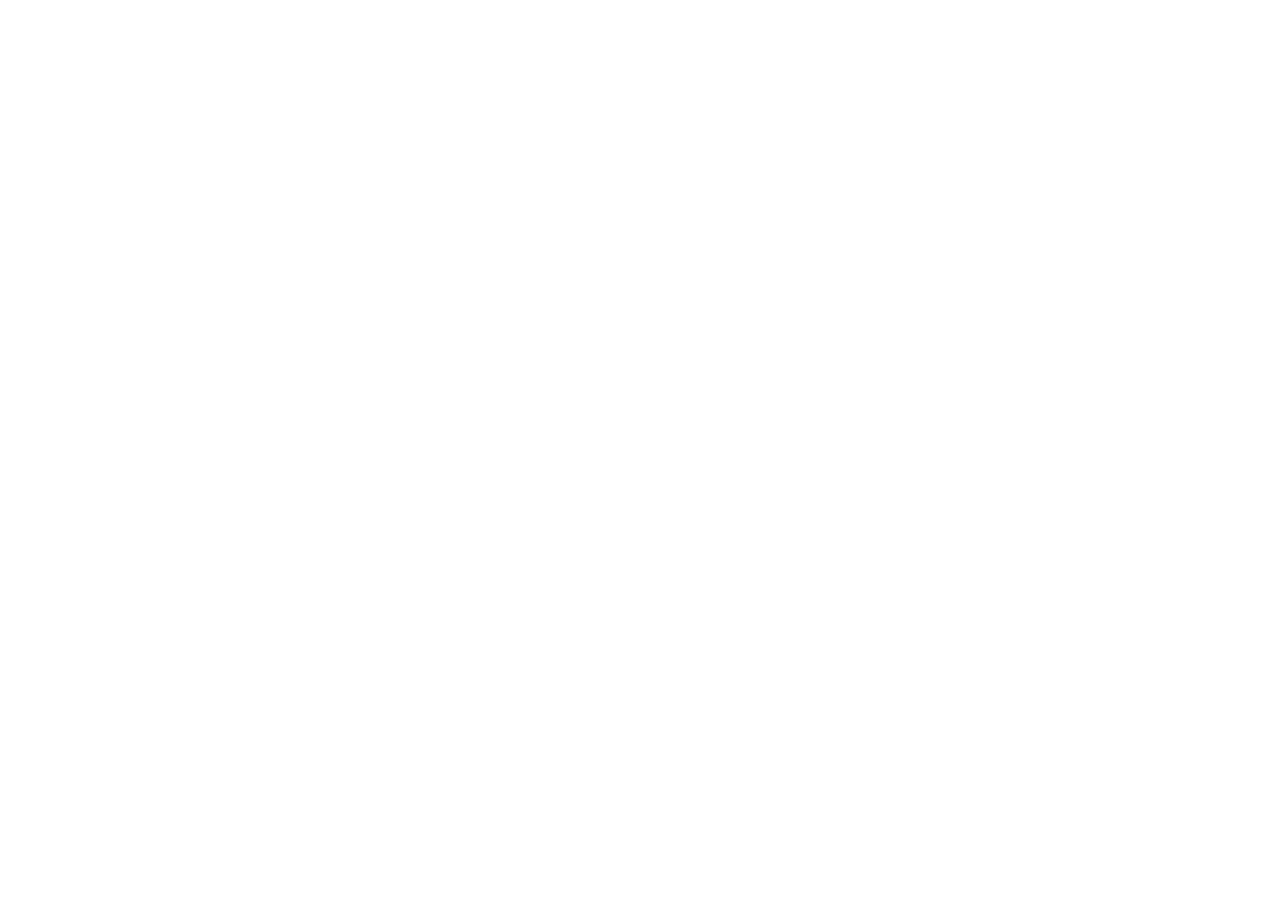
==== commit 412916cb: "addNewThing normalized with editThing" ====
--- a/index.html
+++ b/index.html
@@ -1,221 +1,349 @@
 <!--
- @author: Gowtham Kudupudi
- -->
+   @author: Gowtham Kudupudi
+-->
 <!DOCTYPE html>
 <html><head>
    <title>FerryFair</Title>
-   <link rel='icon' href='img/favicon.ico' type='image/x-icon' />
+   <link rel='icon' href='img/favicon.ico' type='image/x-icon'/>
    <meta name="viewport" 
-      content="width=device-width, maximum-scale=1, user-scalable=no" />
-   <script type="text/javascript">
-   var Logo, Hull;
-   var Animate = function (style) {
-      var props =
-         'transform WebkitTransform MozTransform OTransform msTransform'.
-         split(' ');
-      var prop;
-      var el = document.createElement('div');
-      for (var i = 0, l = props.length; i < l; i++) {
-         if (typeof el.style[props[i]] !== "undefined") {
-            prop = props[i];
-            break;
-         }
-      }
-      var xAngle = 0, yAngle = 0, zAngle = 0, altitude = 0;
-      if (style === "rotate") {
-         setInterval(function () {
-            yAngle += 180;
-            Logo.style[prop] = " translate(-50%,-50%) rotateX(" + xAngle + 
-               "deg) rotateY(" + yAngle + "deg)";
-         }, 2000);
-      } else if (style === "swing") {
-         function start_cruise(Part) {
-            Part.zAngle += 15;
-            Part.altitude += -2;
-            Part.style[prop] = " translate("+ ( + Part.altitude) +"%, " + 
-               ( + Part.altitude) + "%) rotateZ(" + Part.zAngle + "deg)";
-            if(!Part.TopPart) return;
-            setTimeout(start_cruise, Part.TopPartGap, Part.TopPart);
-         }
-         function cruise(Part) {
-            Part.zAngle += Part.Toggle ? 30 : -30;
-            Part.altitude += Part.Toggle ? -5 : 5;
-            Part.Toggle = !Part.Toggle;
-            Part.style[prop] = " translate("+ ( + Part.altitude) +"%, " + 
-               ( + Part.altitude) + "%) rotateZ(" + Part.zAngle + "deg)";
-               if(!Part.TopPart) return;
-            setTimeout(cruise, Part.TopPartGap, Part.TopPart);
-         }
-         for (var i = 0; i < Logo.childElementCount; ++i) {
-            var rect = Logo.children[i].
-            contentDocument.getElementById("Ferry").getBoundingClientRect()
-            Logo.children[i].style[prop+'-origin'] = "50% 85%";
-            Logo.children[i].Toggle = false;
-            Logo.children[i].xAngle = 0;
-            Logo.children[i].yAngle = 0;
-            Logo.children[i].zAngle = 0;
-            Logo.children[i].altitude = 0;
-            if (i+1 < Logo.childElementCount) {
-               Logo.children[i].TopPart = Logo.children[i+1];
-               Logo.children[i].TopPartGap = 
-                  Logo.children[i+1].contentDocument.getElementById("Ferry").
-                  getBoundingClientRect().bottom;
-            }
-            setTimeout(function (child) {
-               child.classList.remove('transform1s3deaseinout');
-               child.classList.add('transform2s3deaseinout');
-            }, 2999, Logo.children[i]);
-         }
-         setTimeout(start_cruise, 1500, Logo.children[0]);
-         setInterval(cruise, 3000, Logo.children[0]);
-      }
-   };
-   var init = function () {
-      Logo = document.getElementById('Ferry');
-      Hull = document.getElementById("Hull");
-      //Animate("swing");
-   };
-   </script>
-   <style type="text/css">
-      #logo {
-      }
-      body.dark {
-          background-color: black;
-      }
-      #logo #spiral {
-          stroke: rgb(0,0,0);
-      }
-
-      .dark #logo #spiral {
-          stroke: rgb(255,255,255);
-      }
-
-      #logo #feet {
-          stroke: rgb(0, 0, 0);
-      }
-
-      .dark #logo #feet {
-          stroke: rgb(255, 255, 255);
-      }
-
-      #logo #bubble {
-          fill: rgb(0, 217, 255);
-          stroke: rgb(0, 0, 0);
-      }
-
-      .dark #logo #bubble {
-          fill: rgb(0, 128, 255);
-          stroke: rgb(255, 255, 255);
-      }
-
-      #logo #Hull {
-          fill: rgb(255, 64, 64); 
-          stroke: rgb(128, 0, 0);
-      }
-
-      .dark #logo #Hull {
-          fill: rgb(255, 128, 128);
-          stroke: rgb(255, 192, 192);
-      }
-
-      #logo #Waves {
-          fill: rgba(255, 255, 255, 0); 
-          stroke: rgb(0, 0, 256);
-      }
-
-      .dark #logo #Waves {
-          fill: rgba(255, 255, 255, 0);
-          stroke: rgb(128, 128, 256);
-      }
-   #Holder {
-       width: 75%;
-       height: 75%;
-   }
-   .transform1s3deaseinout {
-      -webkit-transition: width 1.5s, height 1.5s, 
-         -webkit-transform 1.5s ease-in-out;
-      -webkit-transform-style: preserve-3d;
-      -moz-transition: width 1.5s, height 1.5s, -moz-transform 1.5s ease-in-out;
-      -moz-transform-style: preserve-3d;
-      transition: width 1.5s, height 1.5s, transform 1.5s ease-in-out;
-      transform-style: preserve-3d;
-   }
-   .transform2s3deaseinout {
-      -webkit-transition: width 3s, height 3s, -webkit-transform 3s ease-in-out;
-      -webkit-transform-style: preserve-3d;
-      -moz-transition: width 3s, height 3s, -moz-transform 3s ease-in-out;
-      -moz-transform-style: preserve-3d;
-      transition: width 3s, height 3s, transform 3s ease-in-out;
-      transform-style: preserve-3d;
-   }
-   .transform2s3d {
-      -webkit-transition: width 2s, height 2s, -webkit-transform 2s linear;
-      -webkit-transform-style: preserve-3d;
-      -moz-transition: width 2s, height 2s, -moz-transform 2s linear;
-      -moz-transform-style: preserve-3d;
-      transition: width 2s, height 2s, transform 2s linear;
-      transform-style: preserve-3d;
-   }
-   .center {
-      position: fixed;
-      top: 50%;
-      left: 50%;
-      transform: translate(-50%, -50%);
-   }
-   </style>
+         content="width=device-width,initial-scale=1,maximum-scale=1"
+         content="user-scalable=no" />
+   <meta http-equiv="Content-Type" content="text/html; charset=UTF-8"/>
+   <script type="text/javascript" src="js/core.js"></script>
+   <script type="text/javascript" src="js/init.js"></script>
+   <link type="text/css" href="css/main.css" rel="stylesheet"/>
+   <link type="text/css" href="css/main-dark.css" rel="stylesheet"/>
+   <link type="text/css" href="css/svg.css" rel="stylesheet"/>
 </head>
-<body onload="init()" class="dark">
-   <div id="Holder" class="center">   
-   <svg id="logo" class="center" viewBox="0 0 288 288"
+<body onload="init()" style="display:none" class="dark">
+   <header>
+      <svg id="lock" height="24" viewBox="0 0 24 24" width="24"
+           xmlns="http://www.w3.org/2000/svg"
+           xmlns:xlink="http://www.w3.org/1999/xlink"
+           onclick="unlock()">
+         <path
+            id="lock"
+            style="stroke-opacity: 1"
+            d="M12 2C9.243 2 7 4.243 7 7v3H6a2 2 0 0 0-2 2v8a2 2 0 0 0 2 2h12
+               a2 2 0 0 0 2-2v-8a2 2 0 0 0-2-2h-1V7c0-2.757-2.243-5-5-5z
+               M9 7c0-1.654 1.346-3 3-3s3 1.346 3 3v3H9V7z
+               m4 10.723V20h-2v-2.277a1.993 1.993 0 0 1 .567-3.677
+               A2.001 2.001 0 0 1 14 16
+               a1.99 1.99 0 0 1-1 1.723z"/>
+      </svg>
+      <input id="username" alt="Username" class="hidden"/>
+      <input id="password" alt="Password" class="hidden"/>
+      <div id="signupdiv" class="hidden">
+         <input id="email" alt="Email" class="hidden"/>
+         <input id="passwords1" alt="Password" class="hidden"/>
+         <input id="passwords2" alt="Password" class="hidden"/>
+         <span id="signupSpan">Signup </span>
+         <input id="signup" alt="Signup" type="checkbox"
+                onclick="togglesignup()"/>
+      </div>
+      <div id="usermenu" class="hidden">
+         <span id="user"></span>
+         <svg id="unlock" height="24" viewBox="0 0 24 24" width="24"
+              xmlns="http://www.w3.org/2000/svg"
+              xmlns:xlink="http://www.w3.org/1999/xlink"
+              onclick="lock()">
+            <path
+               id="unlock"
+               style="stroke-opacity: 1"
+               d="M18 10H9V7c0-1.654 1.346-3 3-3s3 1.346 3 3h2
+                  c0-2.757-2.243-5-5-5S7 4.243 7 7v3H6a2 2 0 0 0-2 2v8
+                  a2 2 0 0 0 2 2h12 a2 2 0 0 0 2-2v-8a2 2 0 0 0-2-2z
+                  m-7.939 5.499A2.002 2.002 0 0 1 14 16 a1.99 1.99 0 0 1-1 1.723
+                  V20h-2v-2.277a1.992 1.992 0 0 1-.939-2.224z"/>
+         </svg>
+      </div>
+      <div id="log"></div>
+      <svg id="logo" class="center" viewBox="0 0 288 288"
+           xmlns="http://www.w3.org/2000/svg"
+           xmlns:xlink="http://www.w3.org/1999/xlink">
+         <g id="Ferry" transform="matrix(1 0 0 1 16 16)"
+            style="fill: rgb(0, 0, 0)">
+            <g>
+               <path
+                  id="spiral"
+                  style="fill: rgb(0, 128, 0); stroke-width: 1px; 
+                         stroke-linecap: butt; stroke-linejoin: miter;
+                         stroke-opacity: 1;" 
+                  d="M 121.996 56.286
+                     C 124.269 58.023 120.791 60.229 119.128 60.09
+                     C 114.622 59.714 113.149 54.167 114.44 50.505
+                     C 116.749 43.955 124.804 42.112 130.601 44.866
+                     C 139.108 48.903 141.337 59.883 137.106 67.846
+                     C 131.467 78.459 117.643 81.115 107.658 75.318
+                     C 95.087 68.019 92.038 51.099 99.331 38.945
+                     C 108.161 24.222 127.939 20.735 142.074 29.638
+                     C 158.73 40.133 162.6 63.081 152.216 79.407
+                     C 140.227 98.254 114.45 102.571 96.183 90.543
+                     C 75.425 76.876 70.73 47.87 84.221 27.382
+                     C 99.354 4.399 131.152 -0.749 153.546 14.412
+                     C 178.408 31.243 183.93 66.324 167.328 90.965"
+                  transform="matrix(0.305513, 0.952188, -0.952188, 0.305513,
+                             136.905878, -85.885062)"/>
+               <animateTransform
+                  attributeName="transform" begin="3.3s" dur="1.5s"
+                  type="rotate" additive="sum"
+                  repeatCount="1" calcMode="spline" 
+                  keySplines=".5 0 .5 1"
+                  values="0 128 208; 15 128 208" fill="freeze"/>
+               <animateTransform
+                  attributeName="transform" begin="4.8s" dur="6s"
+                  type="rotate" additive="sum"
+                  repeatCount="indefinite" calcMode="spline" 
+                  keySplines=".5 0 .5 1; .5 0 .5 1"
+                  values="0 128 208; -30 128 208; 0 128 208" fill="freeze"
+                  keyTimes="0; 0.5; 1"/>
+               <animateTransform
+                  attributeName="transform" begin="4.8s" dur="6s"
+                  type="translate" additive="sum" 
+                  repeatCount="indefinite" calcMode="spline"
+                  keySplines="0 0 1 1; .5 0 .5 1; .5 0 .5 1; 0 0 1 1"
+                  values="0 0; 0 0; 0 8; 0 0; 0 0"
+                  keyTimes="0; 0.05; 0.5; 0.95; 1"/>
+            </g>
+            <path
+               id="feet" 
+               style="fill:#ffff00;fill-rule:evenodd;stroke-width:1px;
+                      stroke-linecap:butt;stroke-linejoin:miter;
+                      stroke-opacity:1"
+               d="M 87.949 138.608
+                  C 107.858 165.629 80.451 119.108 80.676 152.671
+                  C 80.901 186.233 107.682 139.349 88.137 166.634
+                  C 68.592 193.919 104.366 153.477 72.515 164.062
+                  C 40.665 174.648 93.53 185.63 61.541 175.473
+                  C 29.552 165.316 79.069 186.842 59.159 159.822
+                  C 39.25 132.801 45.141 186.473 44.916 152.91
+                  C 44.691 119.348 39.52 173.094 59.066 145.809
+                  C 78.611 118.524 29.387 140.712 61.237 130.127
+                  C 93.087 119.541 40.374 131.232 72.363 141.389
+                  C 104.353 151.546 68.039 111.588 87.949 138.608 Z">
+               <animateTransform
+                  attributeName="transform" begin="3.2s" dur="1.5s"
+                  type="rotate" additive="sum"
+                  repeatCount="1" calcMode="spline" 
+                  keySplines=".5 0 .5 1"
+                  values="0 128 208; 15 128 208" fill="freeze"/>
+               <animateTransform
+                  attributeName="transform" begin="4.7s" dur="6s"
+                  type="rotate" additive="sum"
+                  repeatCount="indefinite" calcMode="spline" 
+                  keySplines=".5 0 .5 1; .5 0 .5 1"
+                  values="0 128 208; -30 128 208; 0 128 208" fill="freeze"
+                  keyTimes="0; 0.5; 1"/>
+               <animateTransform
+                  attributeName="transform" begin="4.7s" dur="6s"
+                  type="translate" additive="sum" 
+                  repeatCount="indefinite" calcMode="spline"
+                  keySplines="0 0 1 1; .5 0 .5 1; .5 0 .5 1; 0 0 1 1"
+                  values="0 0; 0 0; 0 8; 0 0; 0 0"
+                  keyTimes="0; 0.05; 0.5; 0.95; 1"/>
+            </path>
+            <path
+               id="bubble"
+               style="fill-rule: evenodd;
+                      stroke-width: 1px; stroke-linecap: butt;
+                      stroke-linejoin: miter; stroke-opacity: 1;"
+               d="M 195.953 173.753
+                  C 104 102.422 271.148 117.1 167.868 170.734
+                  C 107.962 201.844 156.588 245.827 179.456 182.317
+                  C 218.88 72.822 256.572 236.325 173.648 154.674
+                  C 125.549 107.313 98.745 167.151 166.213 169.274
+                  C 282.531 172.933 138.678 259.305 190.708 155.208
+                  C 220.887 94.828 155.695 87.826 174.525 152.649
+                  C 206.99 264.405 80.392 154.283 195.472 171.599
+                  C 262.223 181.642 248.736 117.477 192.906 155.417
+                  C 96.651 220.827 162.263 66.395 181.356 181.194
+                  C 192.431 247.781 249.288 215.127 195.953 173.753 Z">
+               <animateTransform
+                  attributeName="transform" begin="3.1s" dur="1.5s"
+                  type="rotate" additive="sum"
+                  repeatCount="1" calcMode="spline" 
+                  keySplines=".5 0 .5 1"
+                  values="0 128 208; 15 128 208" fill="freeze"/>
+               <animateTransform
+                  attributeName="transform" begin="4.6s" dur="6s"
+                  type="rotate" additive="sum"
+                  repeatCount="indefinite" calcMode="spline" 
+                  keySplines=".5 0 .5 1; .5 0 .5 1"
+                  values="0 128 208; -30 128 208; 0 128 208" fill="freeze"
+                  keyTimes="0; 0.5; 1"/>
+               <animateTransform
+                  attributeName="transform" begin="4.6s" dur="6s"
+                  type="translate" additive="sum" 
+                  repeatCount="indefinite" calcMode="spline"
+                  keySplines="0 0 1 1; .5 0 .5 1; .5 0 .5 1; 0 0 1 1"
+                  values="0 0; 0 0; 0 8; 0 0; 0 0"
+                  keyTimes="0; 0.05; 0.5; 0.95; 1"/>
+            </path>
+            <path
+               id="Hull"
+               d="M 0 160
+                  C 0 224, 64 256, 128 256
+                  C 192 256,256 224, 256 160 Z"
+               style="fill-opacity: 0.5;
+                      stroke-width: 0.5; stroke-opacity: 0.5;">
+               <animateTransform
+                  attributeName="transform" begin="3s" dur="1.5s"
+                  type="rotate" additive="sum"
+                  repeatCount="1" calcMode="spline" 
+                  keySplines="0 .3 .8 1"
+                  values="0 128 208; 15 128 208" fill="freeze"/>
+               <animateTransform
+                  attributeName="transform" begin="4.5s" dur="6s"
+                  type="rotate" additive="sum" repeatCount="indefinite"
+                  calcMode="spline" keySplines=".5 0 .5 1; .5 0 .5 1"
+                  values="0 128 208; -30 128 208; 0 128 208" fill="freeze"
+                  keyTimes="0; 0.5; 1"/>
+               <animateTransform
+                  attributeName="transform" begin="5.0s" dur="6s"
+                  type="translate" additive="sum" 
+                  repeatCount="indefinite" calcMode="spline"
+                  keySplines="0 0 1 1; .5 0 .5 1; .5 0 .5 1; 0 0 1 1"
+                  values="0 0; 0 0; 0 8; 0 0; 0 0"
+                  keyTimes="0; 0.05; 0.5; 0.95; 1"/>
+            </path>
+         </g>
+         <g transform="matrix(1 0 0 1 0 264)">
+            <path
+               id="Waves"
+               d="M -64,0 c 8,-8 8,-8 16,0 c 8,8 8,8 16,0 
+                  c 8,-8 8,-8 16,0 c 8,8 8,8 16,0 c 8,-8 8,-8 16,0
+                  c 8,8 8,8 16,0 c 8,-8 8,-8 16,0 c 8,8 8,8 16,0
+                  c 8,-8 8,-8 16,0 c 8,8 8,8 16,0 c 8,-8 8,-8 16,0
+                  c 8,8 8,8 16,0 c 8,-8 8,-8 16,0 c 8,8 8,8 16,0
+                  c 8,-8 8,-8 16,0 c 8,8 8,8 16,0 c 8,-8 8,-8 16,0
+                  c 8,8 8,8 16,0 c 8,-8 8,-8 16,0 c 8,8 8,8 16,0
+                  c 8,-8 8,-8 16,0 c 8,8 8,8 16,0"
+               style="stroke-width:2.0;
+                      stroke-opacity: 1.0;">
+               <animateTransform
+                  attributeName="transform" dur="4s" begin="0s" type="scale"
+                  additive="sum" repeatCount="indefinite" calcMode="spline"
+                  keySplines=".5 0 .8 .2; .2 .8 .5 1" values="1 1; 1 0.3; 1 1"
+                  keyTimes="0; 0.5; 1"/>
+               <animateTransform
+                  attributeName="transform" dur="1.5s" begin="3s"
+                  type="translate" additive="sum"
+                  repeatCount="1" calcMode="spline"
+                  keySplines="0 .3 .8 1" values="0 0; 32 0" keyTimes="0; 1"/>
+               <animateMotion
+                  path="M 0 0 H 32" begin="3s" dur="2s"
+                  repeatCount="indefinite"/>
+            </path>
+         </g>
+      </svg>
+   </header>
+   <div id="search-bar">
+      <div class="center"><div id="lips"><form id="mouth-pad">
+         <input id="mouth" name="search" type="text"/>
+         <!--input id="search-tool" type="image" src="img/SearchTool.svg"
+                alt="Search"/-->
+         <svg id="search-tool" alt="Search" viewBox="0 0 42 66"
+              xmlns="http://www.w3.org/2000/svg"
+              xmlns:xlink="http://www.w3.org/1999/xlink">
+            <path
+               id="mirror"
+               d="M 21 41 A 20 20 0 0 1 21 1 A 20 20 0 1 1 21 41 L 21 45
+                  L 22 45 L 22 65 L 20 65 L 20 45 L 21 45 Z"
+               style="stroke-width: 1;"/>
+            <path
+               id="stock"
+               d="M 21 7 A 20 40 45 0 1 33 21 A 20 20 0 0 0 21 7 Z"
+               style="stroke-opacity: 1.0;"/>
+         </svg>
+      </form></div></div>
+   </div>
+   <div id="UserThings" class="hidden center">
+      <div id="UserThing" class="thing">
+         <div id='Imgs' class="">
+            <div id="ImgHldr" class="center">
+               <img id="ThingImg" class="fixedSize center"/>
+               <input id="SIB" type="file" class="editBtn hidden"
+                   onchange="selectFiles.call(this, event);"/>
+            </div>
+         </div>
+         <label id="ThingNameL">Name: </label>
+         <span id="ThingName"></span>
+         <input id="ThingNameBox" class="hidden"/>
+         <br/>
+         <label id="ThingIdL">ID: </label>
+         <span id="ThingId"></span>
+         <br/>
+         <label id="ThingLocationL">Location: </label>
+         <span id="ThingLocation"></span>
+         <input id="ThingLocationBox" class="hidden"/>
+         <br/>
+         <input id="ThingEditBtn" type="Button" value="Edit"/>
+      </div>
+   </div>
+   <form id="UserActions" class="center hidden">
+      <input
+         id="AddThing" type="button" value="Add a thing to the fair"
+         onclick="addThing()" class=""/>
+   </form>
+   <div id="land">
+      <div class="middle"><div id="compound-wall">
+         <div class="plot">
+            <div class="facade"></div>
+               <div class="name"></div>
+            </div>
+            <div class="fat plot">
+               <div class="facade"></div>
+               <div class="name"></div>
+            </div>
+            <div class="tall plot">
+               <div class="facade"></div>
+               <div class="name"></div>
+            </div>
+            <div class="jumbo plot">
+               <div class="facade"></div>
+               <div class="name"></div>
+            </div>
+         </div>
+      </div></div>
+   </div>
+<footer></footer>
+<div id="SVGS" class="hidden">
+   <svg id="SpiralSVG" class="fixedSize" viewBox="0 0 288 288"
         xmlns="http://www.w3.org/2000/svg"
         xmlns:xlink="http://www.w3.org/1999/xlink">
-      <g id="Ferry" transform="matrix(1 0 0 1 16 16)"
+      <g transform="matrix(2 0 0 2 -105 46)"
          style="fill: rgb(0, 0, 0)">
-         <g>
-            <path
-               id="spiral"
-               style="fill: rgb(0, 128, 0); stroke-width: 1px; 
-                      stroke-linecap: butt; stroke-linejoin: miter;
-                      stroke-opacity: 1;" 
-               d="M 121.996 56.286
-                  C 124.269 58.023 120.791 60.229 119.128 60.09
-                  C 114.622 59.714 113.149 54.167 114.44 50.505
-                  C 116.749 43.955 124.804 42.112 130.601 44.866
-                  C 139.108 48.903 141.337 59.883 137.106 67.846
-                  C 131.467 78.459 117.643 81.115 107.658 75.318
-                  C 95.087 68.019 92.038 51.099 99.331 38.945
-                  C 108.161 24.222 127.939 20.735 142.074 29.638
-                  C 158.73 40.133 162.6 63.081 152.216 79.407
-                  C 140.227 98.254 114.45 102.571 96.183 90.543
-                  C 75.425 76.876 70.73 47.87 84.221 27.382
-                  C 99.354 4.399 131.152 -0.749 153.546 14.412
-                  C 178.408 31.243 183.93 66.324 167.328 90.965"
-               transform="matrix(0.305513, 0.952188, -0.952188, 0.305513,
-                          136.905878, -85.885062)"/>
-            <animateTransform
-               attributeName="transform" begin="3.3s" dur="1.5s"
-               type="rotate" additive="sum"
-               repeatCount="1" calcMode="spline" 
-               keySplines=".5 0 .5 1"
-               values="0 128 208; 15 128 208" fill="freeze"/>
-            <animateTransform
-               attributeName="transform" begin="4.8s" dur="6s"
-               type="rotate" additive="sum"
-               repeatCount="indefinite" calcMode="spline" 
-               keySplines=".5 0 .5 1; .5 0 .5 1"
-               values="0 128 208; -30 128 208; 0 128 208" fill="freeze"
-               keyTimes="0; 0.5; 1"/>
-            <animateTransform
-               attributeName="transform" begin="4.8s" dur="6s"
-               type="translate" additive="sum" 
-               repeatCount="indefinite" calcMode="spline"
-               keySplines="0 0 1 1; .5 0 .5 1; .5 0 .5 1; 0 0 1 1"
-               values="0 0; 0 0; 0 8; 0 0; 0 0"
-               keyTimes="0; 0.05; 0.5; 0.95; 1"/>
-         </g>
+         <path
+            id="spiral"
+            style="stroke-width: 1px; 
+                   stroke-linecap: butt; stroke-linejoin: miter;
+                   stroke-opacity: 1;"
+            d="M 121.996 56.286
+               C 124.269 58.023 120.791 60.229 119.128 60.09
+               C 114.622 59.714 113.149 54.167 114.44 50.505
+               C 116.749 43.955 124.804 42.112 130.601 44.866
+               C 139.108 48.903 141.337 59.883 137.106 67.846
+               C 131.467 78.459 117.643 81.115 107.658 75.318
+               C 95.087 68.019 92.038 51.099 99.331 38.945
+               C 108.161 24.222 127.939 20.735 142.074 29.638
+               C 158.73 40.133 162.6 63.081 152.216 79.407
+               C 140.227 98.254 114.45 102.571 96.183 90.543
+               C 75.425 76.876 70.73 47.87 84.221 27.382
+               C 99.354 4.399 131.152 -0.749 153.546 14.412
+               C 178.408 31.243 183.93 66.324 167.328 90.965"
+            transform="matrix(0.305513, 0.952188, -0.952188, 0.305513,
+                       136.905878, -85.885062)">
+         </path>
+      </g>
+   </svg>
+   <svg id="FeetSVG" class="fixedSize" viewBox="0 0 288 288"
+        xmlns="http://www.w3.org/2000/svg"
+        xmlns:xlink="http://www.w3.org/1999/xlink">
+      <g transform="matrix(3 0 0 3 -65 -310)"
+         style="fill: rgb(0, 0, 0)">
          <path
             id="feet" 
-            style="fill:#ffff00;fill-rule:evenodd;stroke-width:1px;
+            style="fill-rule:evenodd;stroke-width:1px;
                    stroke-linecap:butt;stroke-linejoin:miter;
                    stroke-opacity:1"
             d="M 87.949 138.608
@@ -229,27 +357,14 @@
                C 78.611 118.524 29.387 140.712 61.237 130.127
                C 93.087 119.541 40.374 131.232 72.363 141.389
                C 104.353 151.546 68.039 111.588 87.949 138.608 Z">
-            <animateTransform
-               attributeName="transform" begin="3.2s" dur="1.5s"
-               type="rotate" additive="sum"
-               repeatCount="1" calcMode="spline" 
-               keySplines=".5 0 .5 1"
-               values="0 128 208; 15 128 208" fill="freeze"/>
-            <animateTransform
-               attributeName="transform" begin="4.7s" dur="6s"
-               type="rotate" additive="sum"
-               repeatCount="indefinite" calcMode="spline" 
-               keySplines=".5 0 .5 1; .5 0 .5 1"
-               values="0 128 208; -30 128 208; 0 128 208" fill="freeze"
-               keyTimes="0; 0.5; 1"/>
-            <animateTransform
-               attributeName="transform" begin="4.7s" dur="6s"
-               type="translate" additive="sum" 
-               repeatCount="indefinite" calcMode="spline"
-               keySplines="0 0 1 1; .5 0 .5 1; .5 0 .5 1; 0 0 1 1"
-               values="0 0; 0 0; 0 8; 0 0; 0 0"
-               keyTimes="0; 0.05; 0.5; 0.95; 1"/>
          </path>
+      </g>
+   </svg>
+   <svg id="BubbleSVG" class="fixedSize" viewBox="0 0 288 288"
+        xmlns="http://www.w3.org/2000/svg"
+        xmlns:xlink="http://www.w3.org/1999/xlink">
+      <g transform="matrix(2 0 0 2 -220 -180)"
+         style="fill: rgb(0, 0, 0)">
          <path
             id="bubble"
             style="fill-rule: evenodd;
@@ -266,83 +381,8 @@
                C 262.223 181.642 248.736 117.477 192.906 155.417
                C 96.651 220.827 162.263 66.395 181.356 181.194
                C 192.431 247.781 249.288 215.127 195.953 173.753 Z">
-            <animateTransform
-               attributeName="transform" begin="3.1s" dur="1.5s"
-               type="rotate" additive="sum"
-               repeatCount="1" calcMode="spline" 
-               keySplines=".5 0 .5 1"
-               values="0 128 208; 15 128 208" fill="freeze"/>
-            <animateTransform
-               attributeName="transform" begin="4.6s" dur="6s"
-               type="rotate" additive="sum"
-               repeatCount="indefinite" calcMode="spline" 
-               keySplines=".5 0 .5 1; .5 0 .5 1"
-               values="0 128 208; -30 128 208; 0 128 208" fill="freeze"
-               keyTimes="0; 0.5; 1"/>
-            <animateTransform
-               attributeName="transform" begin="4.6s" dur="6s"
-               type="translate" additive="sum" 
-               repeatCount="indefinite" calcMode="spline"
-               keySplines="0 0 1 1; .5 0 .5 1; .5 0 .5 1; 0 0 1 1"
-               values="0 0; 0 0; 0 8; 0 0; 0 0"
-               keyTimes="0; 0.05; 0.5; 0.95; 1"/>
-         </path>
-         <path
-            id="Hull"
-            d="M 0 160
-               C 0 224, 64 256, 128 256
-               C 192 256,256 224, 256 160 Z"
-            style="fill-opacity: 0.5;
-                   stroke-width: 0.5; stroke-opacity: 0.5;">
-            <animateTransform
-               attributeName="transform" begin="3s" dur="1.5s"
-               type="rotate" additive="sum"
-               repeatCount="1" calcMode="spline" 
-               keySplines="0 .3 .8 1"
-               values="0 128 208; 15 128 208" fill="freeze"/>
-            <animateTransform
-               attributeName="transform" begin="4.5s" dur="6s"
-               type="rotate" additive="sum" repeatCount="indefinite"
-               calcMode="spline" keySplines=".5 0 .5 1; .5 0 .5 1"
-               values="0 128 208; -30 128 208; 0 128 208" fill="freeze"
-               keyTimes="0; 0.5; 1"/>
-            <animateTransform
-               attributeName="transform" begin="5.0s" dur="6s"
-               type="translate" additive="sum" 
-               repeatCount="indefinite" calcMode="spline"
-               keySplines="0 0 1 1; .5 0 .5 1; .5 0 .5 1; 0 0 1 1"
-               values="0 0; 0 0; 0 8; 0 0; 0 0"
-               keyTimes="0; 0.05; 0.5; 0.95; 1"/>
          </path>
       </g>
-      <g transform="matrix(1 0 0 1 0 264)">
-         <path
-            id="Waves"
-            d="M -64,0 c 8,-8 8,-8 16,0 c 8,8 8,8 16,0 
-               c 8,-8 8,-8 16,0 c 8,8 8,8 16,0 c 8,-8 8,-8 16,0
-               c 8,8 8,8 16,0 c 8,-8 8,-8 16,0 c 8,8 8,8 16,0
-               c 8,-8 8,-8 16,0 c 8,8 8,8 16,0 c 8,-8 8,-8 16,0
-               c 8,8 8,8 16,0 c 8,-8 8,-8 16,0 c 8,8 8,8 16,0
-               c 8,-8 8,-8 16,0 c 8,8 8,8 16,0 c 8,-8 8,-8 16,0
-               c 8,8 8,8 16,0 c 8,-8 8,-8 16,0 c 8,8 8,8 16,0
-               c 8,-8 8,-8 16,0 c 8,8 8,8 16,0"
-            style="stroke-width:2.0;
-                   stroke-opacity: 1.0;">
-            <animateTransform
-               attributeName="transform" dur="4s" begin="0s" type="scale"
-               additive="sum" repeatCount="indefinite" calcMode="spline"
-               keySplines=".5 0 .8 .2; .2 .8 .5 1" values="1 1; 1 0.3; 1 1"
-               keyTimes="0; 0.5; 1"/>
-            <animateTransform
-               attributeName="transform" dur="1.5s" begin="3s"
-               type="translate" additive="sum"
-               repeatCount="1" calcMode="spline"
-               keySplines="0 .3 .8 1" values="0 0; 32 0" keyTimes="0; 1"/>
-            <animateMotion
-               path="M 0 0 H 32" begin="3s" dur="2s"
-               repeatCount="indefinite"/>
-         </path>
-      </g>
-   </svg>
-   </div>
+   </svg>   
+</div>
 </body></html>
--- a/css/main.css
+++ b/css/main.css
@@ -0,0 +1,280 @@
+header{
+   width: 100%;
+   z-index: 10;
+}
+#logo {
+   height: 3.3cm;
+   width: 3.3cm;
+   padding:0cm;
+   padding-top:0.2cm;
+   padding-bottom:0.5cm;
+}
+#logo.big {
+   height: 5cm;
+   width: 5cm;
+   padding: 0cm;
+   padding-top: 0.2cm;
+   padding-bottom: 0.5cm;
+}
+#lock {
+   height: 0.8cm;
+   width: 0.8cm;
+   position: fixed;
+   right: 0.3cm;
+   top: 0.3cm;
+   z-index: 11;
+}
+#unlock {
+   height: 0.8cm;
+   width: 0.8cm;
+   vertical-align: middle;
+   z-index: 11;
+}
+#username {
+   position: fixed;
+   right: 0.3cm;
+   top: 0.3cm;
+   width: 6cm;
+}
+#email {
+   display:block;
+   width: 6cm;
+}
+#passwords1 {
+   display:block;
+   width: 6cm;
+}
+#passwords2 {
+   display:block;
+   width: 6cm;
+}
+#signupSpan {
+   
+}
+#signupdiv {
+   position: fixed;
+   right: 0.3cm;
+   top: 1.1cm;
+}
+#password {
+   position: fixed;
+   right: 0.3cm;
+   top: 0.3cm;
+   width: 6cm;
+}
+#usermenu {
+   position: fixed;
+   right: 0.3cm;
+   top: 0.3cm;
+}    
+#user {
+   
+}
+#log {
+   position: fixed;
+   bottom: 0.3cm;
+   right: 0.3cm;
+}
+#search-bar{
+   width: 100%;
+}
+#search-tool {
+   width:0.5292cm; /*20px on iphone 12 mini*/
+   height:0.7cm;
+   padding-left:0px;
+   padding-right:0px;
+   border-radius:0px;
+   position:relative;
+   margin-left:0.08cm;
+}
+#mouth {
+   height: 0.83cm;
+   border-width:0px;
+   line-height: 0.8cm;
+   resize: none;
+   position: relative;
+   font-family:Quicksand;
+   font-size:0.72cm;
+   margin:0px;
+   padding:0px;
+   width:7.5cm;
+}
+.inptTxtBx {
+   color: rgb(192,192,192);
+}
+.inptTxtBx:focus {
+   outline:none;
+   color: rgb(192,192,192);
+}
+.inptTxtBx.typing:focus {
+   outline:none;
+   color: black;
+}
+.inptTxtBx.typing:blur {
+   color: black;
+}
+inptTxtBx.typing {
+   color: black;
+}
+#lips {
+   border-left: 1px solid black;
+   border-right: 1px solid black;
+   border-bottom: 1px solid black;
+   height: 0.2cm;
+   margin-top: 0.7cm;
+   border-bottom-left-radius:3px;
+   border-bottom-right-radius:3px;
+   -webkit-border-bottom-left-radius:3px;
+   -webkit-border-bottom-right-radius:3px;
+   display: inline-block;
+}
+
+#mouth-pad {
+   padding-left:6px;
+   padding-right:6px;
+   display:inline-block;
+   top:-0.7cm;
+   position:relative;
+   font-size:0px;
+}
+
+#ImgHldr {
+   display: inline-block;
+   width: 6cm;
+   height:8cm;
+}
+
+svg.fixedSize, img.fixedSize {
+   width: 6cm;
+   height: 8cm;
+   background-color: rgb(64,64,64);
+}
+
+#NewThingImgs svg path {
+   fill: rgb(128, 128, 128);
+}
+
+#NewThingImgs div input.editBtn {
+   /* display: block; */
+   /* width: 0.8cm; */
+   /* height: 0.8cm; */
+   top: -1cm;
+   position: relative;
+   /* background-image: url('/images/myIconSet.png'); */
+   /* background-position: 0px -140px; */
+   /* background-size: 938px; */
+   /* filter: invert(1); */
+   /* border-color: black; */
+   /* border-left-width: 2px; */
+   /* border-right-width: 2px; */
+   /* border-top-width: 2px; */
+   /* border-bottom-width: 2px; */
+}
+#I1 {
+   
+}
+#ThingImg {
+   display:block;
+}
+#SIB {
+   top: -1cm;
+   position: relative;
+}
+.transform2s3d{
+   -webkit-transition: width 2s, height 2s, -webkit-transform 2s linear;
+   -webkit-transform-style: preserve-3d;
+   -moz-transition: width 2s, height 2s, -moz-transform 2s linear;
+   -moz-transform-style: preserve-3d;
+   transition: width 2s, height 2s, transform 2s linear;
+   transform-style: preserve-3d;
+}
+.middle {
+   position: relative;
+   display: block;
+   text-align: center;
+}
+.center {
+   text-align: center;
+   vertical-align: middle;
+   position: relative;
+   display: block;
+   margin: auto;
+}
+@font-face{
+   font-family:Quicksand;
+   src:url("/fnt/Quicksand.woff");
+}
+@font-face{
+   font-family:SourceCodePro;
+   src:url("/fnt/SourceCodePro.woff");
+}
+@font-face{
+   font-family:SourceCodeBold;
+   src:url("/fnt/SourceCodeBold.woff");
+}
+.invisible{
+   opacity: 0;
+   filter: alpha(opacity=0);
+}
+.hidden {
+   visibility: hidden;
+   position: absolute;
+}
+#land {
+   width: 100%;
+}
+#compound-wall {
+   padding-left:6px;
+   padding-right:6px;
+   display:inline-block;
+   position:relative;
+}
+.plot {
+   position: relative;
+   display: inline-block;
+   width: 4cm;
+   height: 4cm;
+   border-width:1px;
+   border-color:black;
+   border-style:solid;
+   vertical-align:top;
+}
+.fat.plot {
+   width: 8cm;
+   height: 4cm;
+}
+.tall.plot {
+   width:  4cm;
+   height: 8cm;
+}
+.jumbo.plot{
+   width: 8cm;
+   height: 8cm;
+}
+.plot .facade,
+.plot .name{
+   display:block;
+   position:relative;
+}
+.plot .facade{
+   height:75%;/*192px;*/
+   border:0px;
+   border-bottom-width:1px;
+   border-color:black;
+   border-style:solid;
+}
+.plot .name{
+   height:25%;
+}
+/*.tall.plot .facade,
+      .jumbo.plot .facade{
+      height:384px;
+      }
+      .tall.plot .facade,
+      .jumbo.plot .facade{
+      height: 128px;
+      }
+      .tall.plot .facade,
+      .jumbo.plot .facade{
+      height:384px;
+}*/
--- a/css/main-dark.css
+++ b/css/main-dark.css
@@ -0,0 +1,55 @@
+.dark {
+    color: white;
+    background-color: black;
+}
+
+.dark #lips {
+    border-color: rgb(255,255,255);
+}
+
+.dark #signupSpan {
+    color: white;
+}
+
+.dark #signup {
+    color:white;
+    background-color: black;
+    border-color: white;
+}
+
+.dark .inptTxtBx {
+    color: rgb(90,90,90);
+    background-color: black;
+    border-color: white;
+}
+.dark .inptTxtBx:focus {
+    outline:none;
+    color: rgb(90,90,90);
+}
+.dark .inptTxtBx.typing:focus {
+    outline:none;
+    color: white;
+}
+.dark .inptTxtBx.typing {
+    color: white;
+}
+
+.dark #log {
+    color: white;
+}
+
+.dark .plot {
+    border-color: white;
+}
+.dark .plot .facade {
+    border-color: white;
+}
+.dark #NewThingImgs svg.fixedSize {
+    width: 6cm;
+    height: 8cm;
+    background-color: rgb(64,64,64);
+}
+
+.dark #NewThingImgs svg path {
+    fill: rgb(128, 128, 128);
+}
--- a/css/svg.css
+++ b/css/svg.css
@@ -0,0 +1,85 @@
+@namespace svg url(http://www.w3.org/2000/svg);
+
+svg #spiral {
+    stroke: rgb(0,0,0);
+}
+
+.dark svg #spiral {
+    stroke: rgb(255,255,255);
+}
+
+svg #feet {
+    stroke: rgb(0, 0, 0);
+}
+
+.dark svg #feet {
+    stroke: rgb(255, 255, 255);
+}
+
+svg #bubble {
+    fill: rgb(0, 217, 255);
+    stroke: rgb(0, 0, 0);
+}
+
+.dark svg #bubble {
+    fill: rgb(0, 128, 255);
+    stroke: rgb(255, 255, 255);
+}
+
+svg #Hull {
+    fill: rgb(255, 64, 64); 
+    stroke: rgb(128, 0, 0);
+}
+
+.dark svg #Hull {
+    fill: rgb(255, 128, 128);
+    stroke: rgb(255, 192, 192);
+}
+
+svg #Waves {
+    fill: rgba(255, 255, 255, 0); 
+    stroke: rgb(0, 0, 256);
+}
+
+.dark svg #Waves {
+    fill: rgba(255, 255, 255, 0);
+    stroke: rgb(128, 128, 256);
+}
+
+svg path#lock {
+    fill: rgb(184,115,51);
+}
+
+.dark svg path#lock {
+    stroke: rgb(255,255,255);
+}
+
+svg path#unlock {
+    fill: rgb(184,115,51);
+}
+
+.dark svg path#unlock {
+    stroke: rgb(255,255,255);
+}
+
+#search-tool path#mirror {
+    stroke: black;
+    fill: rgba(192, 192, 255, 0.498039);
+}
+
+#search-tool path#stock {
+    stroke: black;
+    stroke-width: 0;
+    fill: rgb(255, 255, 255);
+}
+
+.dark #search-tool path#mirror {
+    stroke: white;
+    fill: rgba(80, 80, 255, 0.9);
+}
+
+.dark #search-tool path#stock {
+    stroke: white;
+    stroke-width: 2.0;
+    fill: rgb(0, 0, 0);
+}
